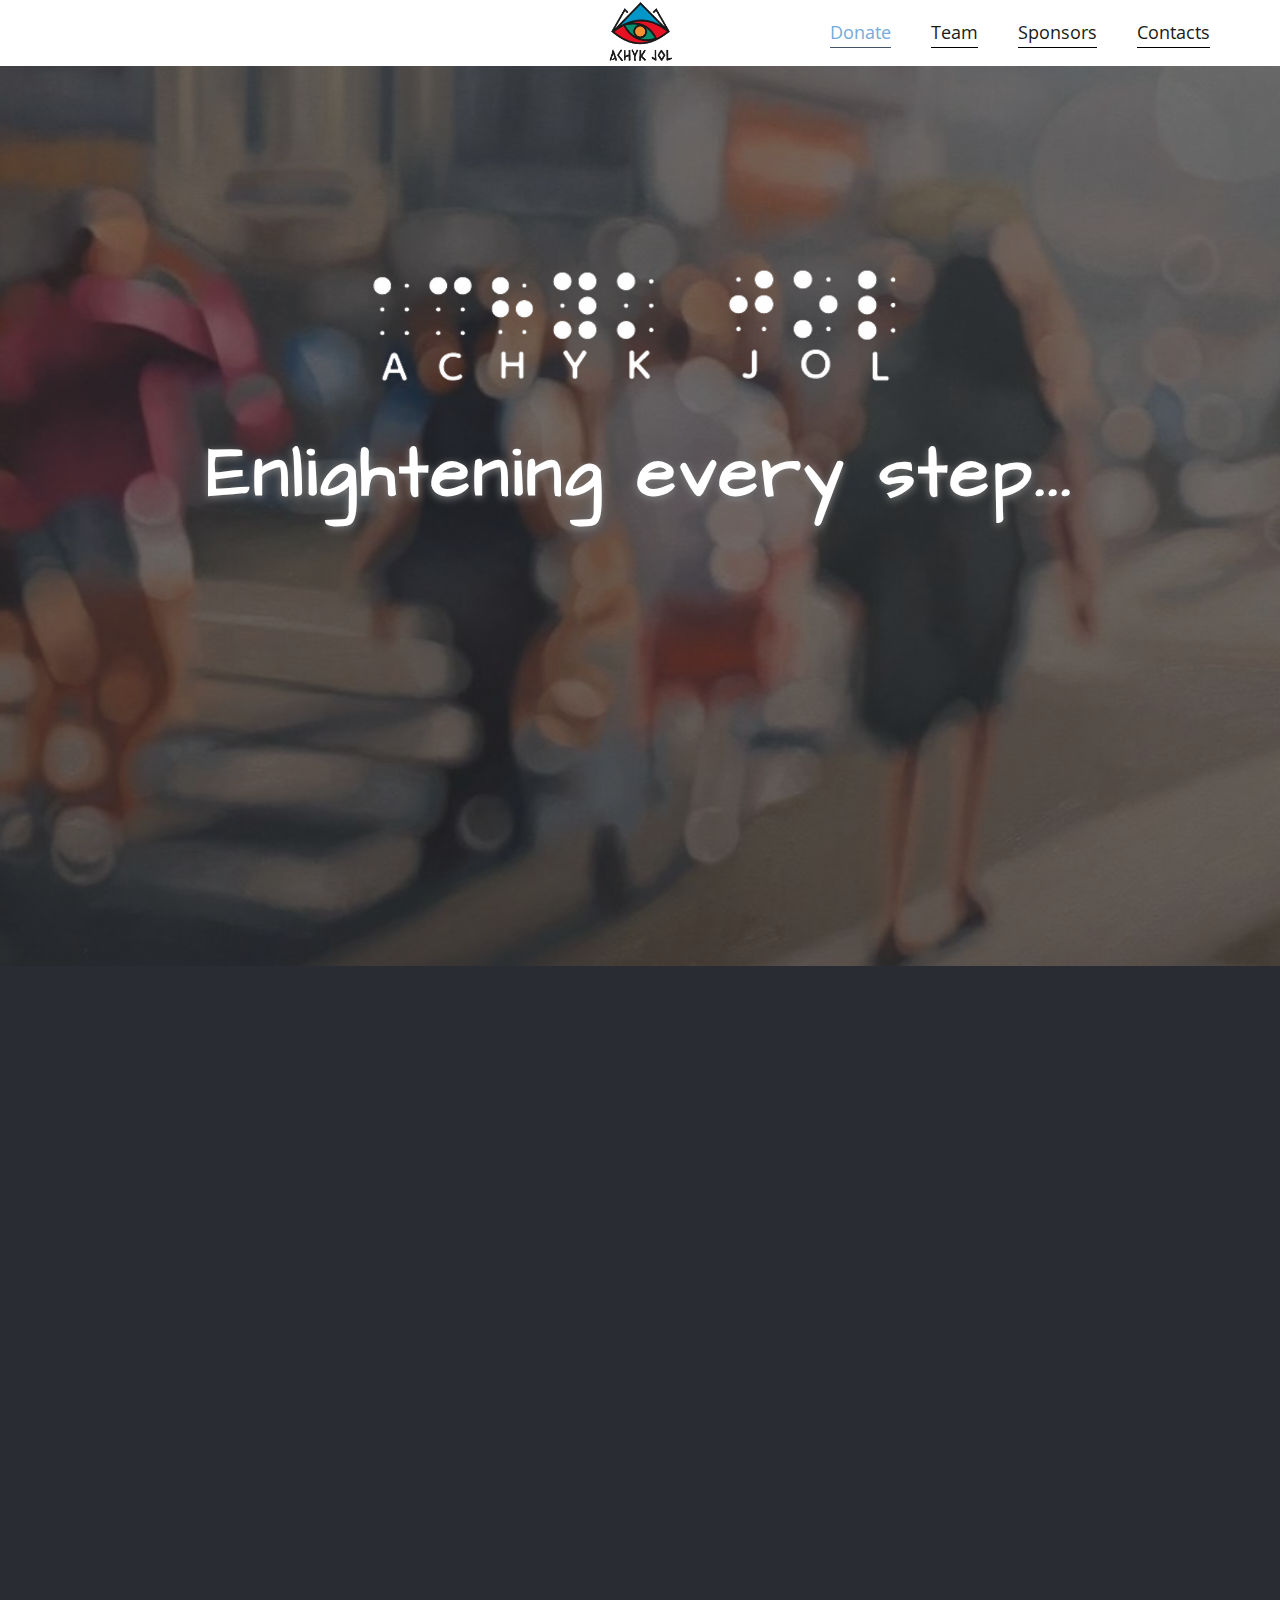
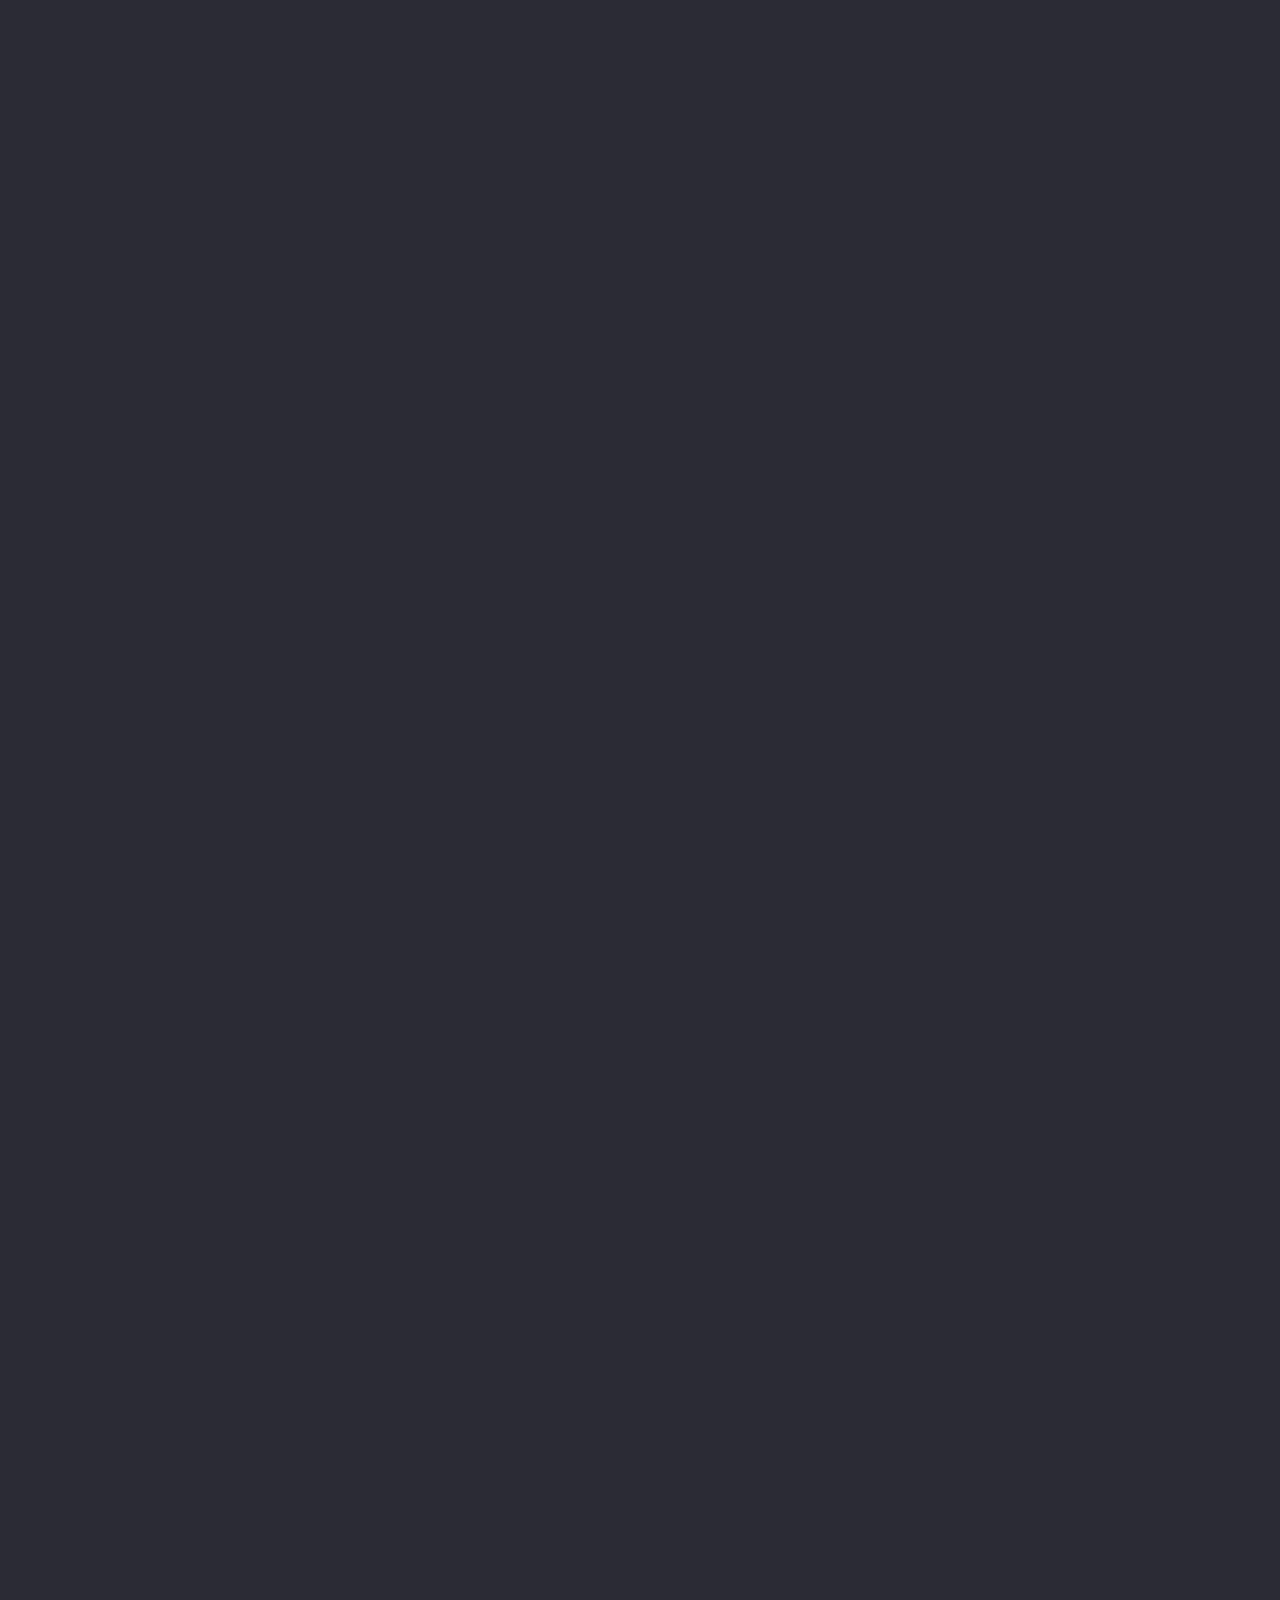
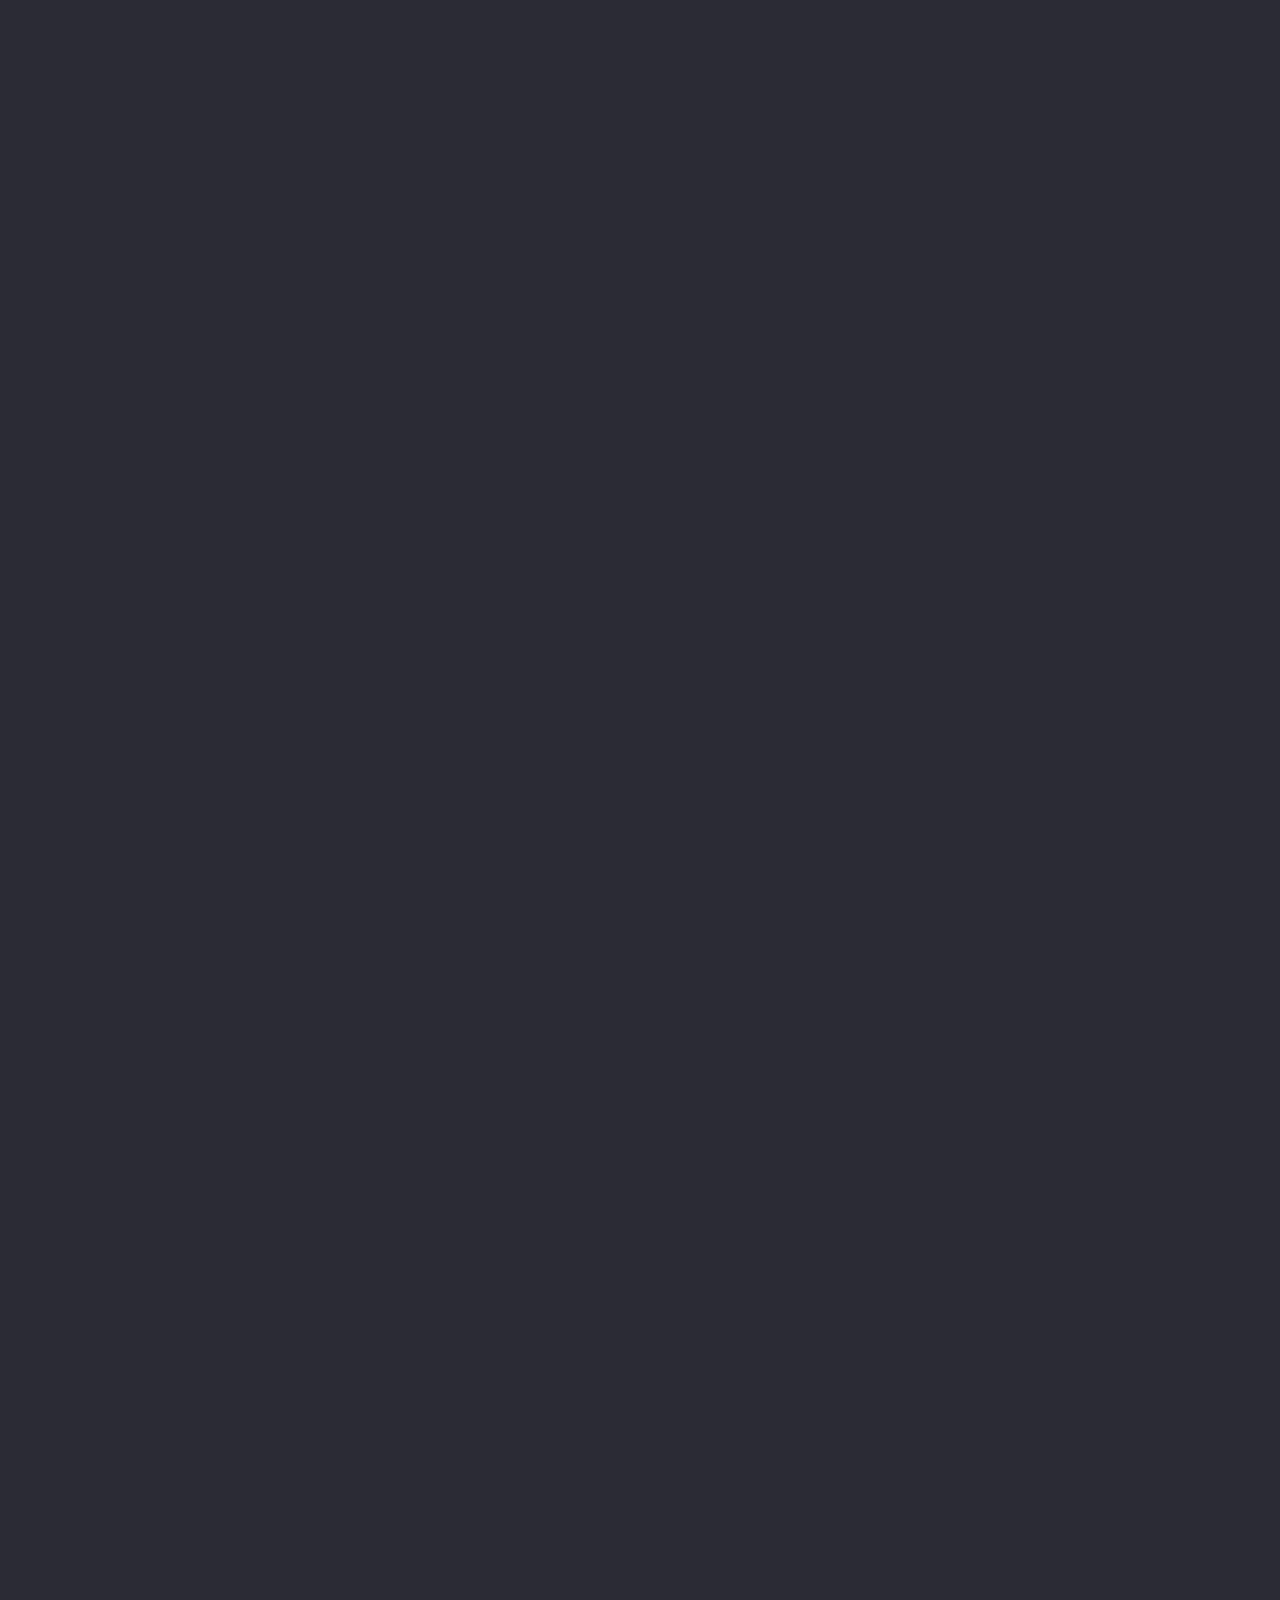
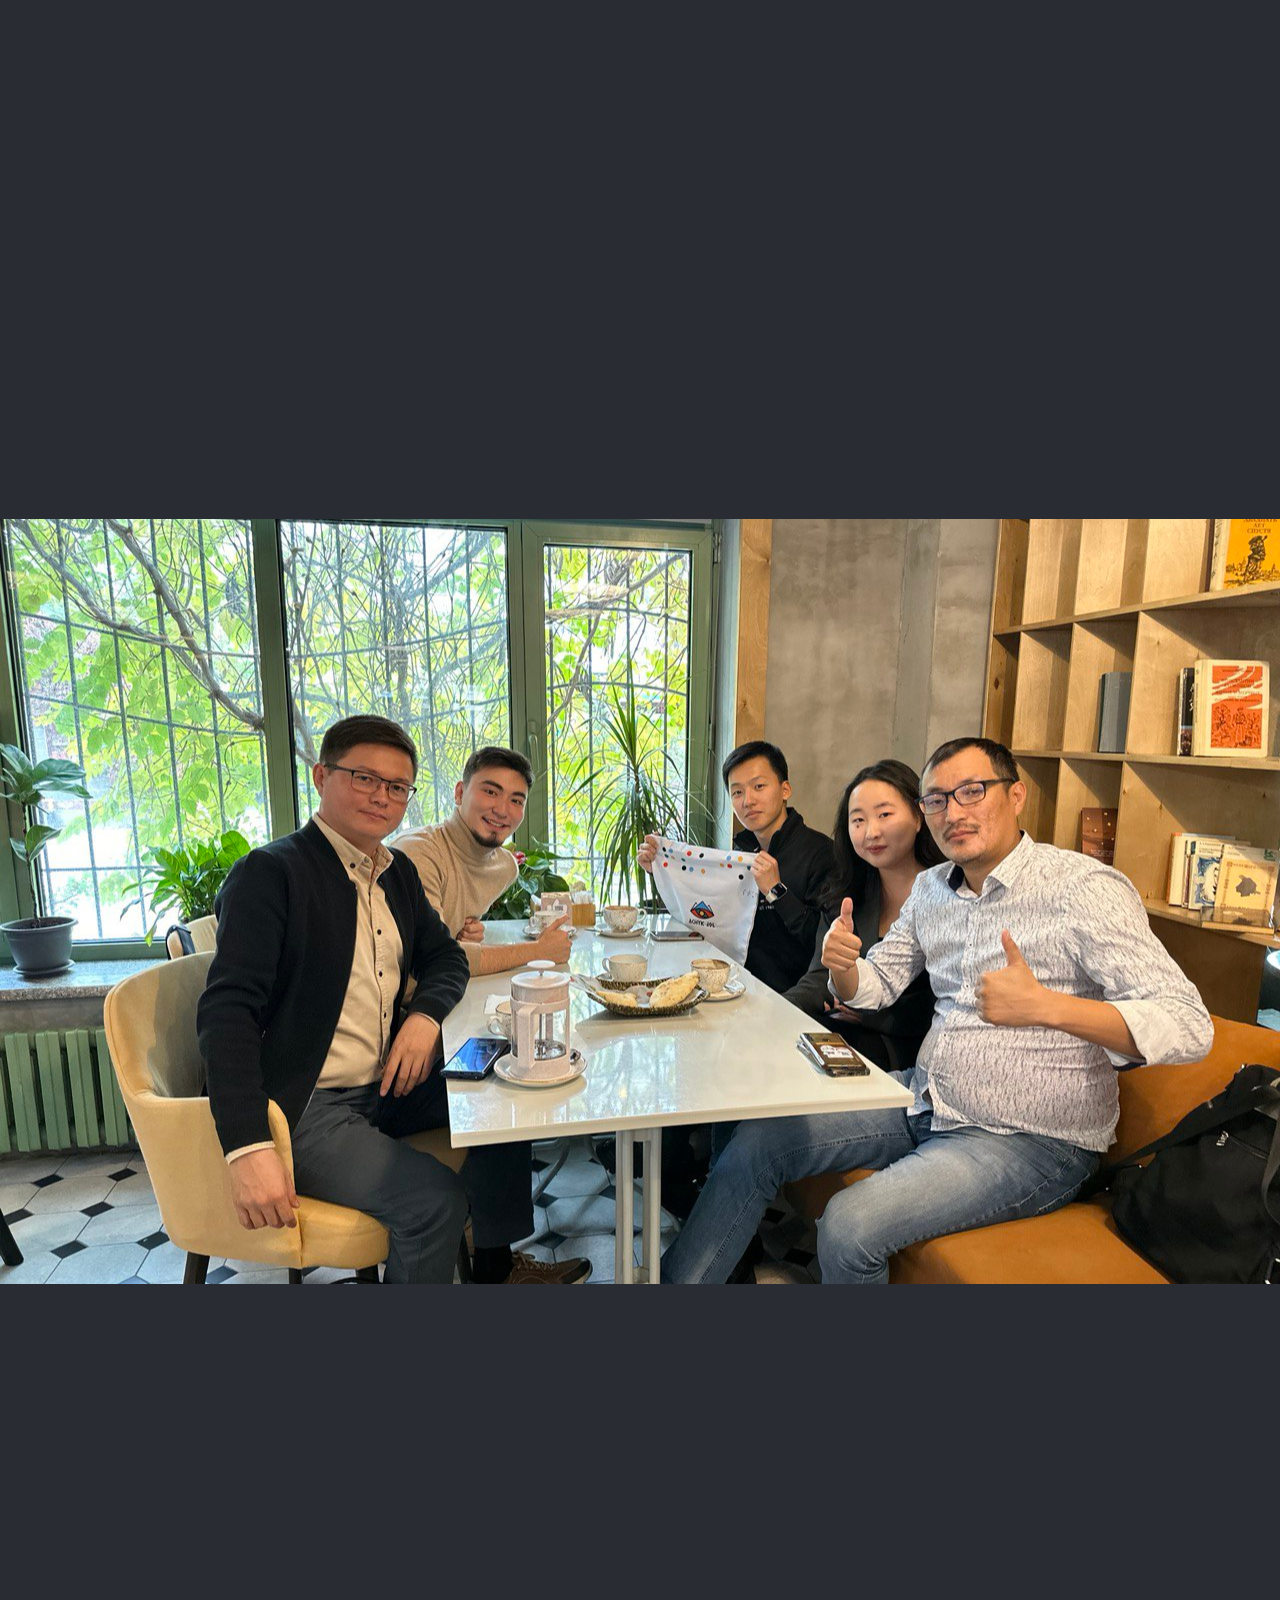
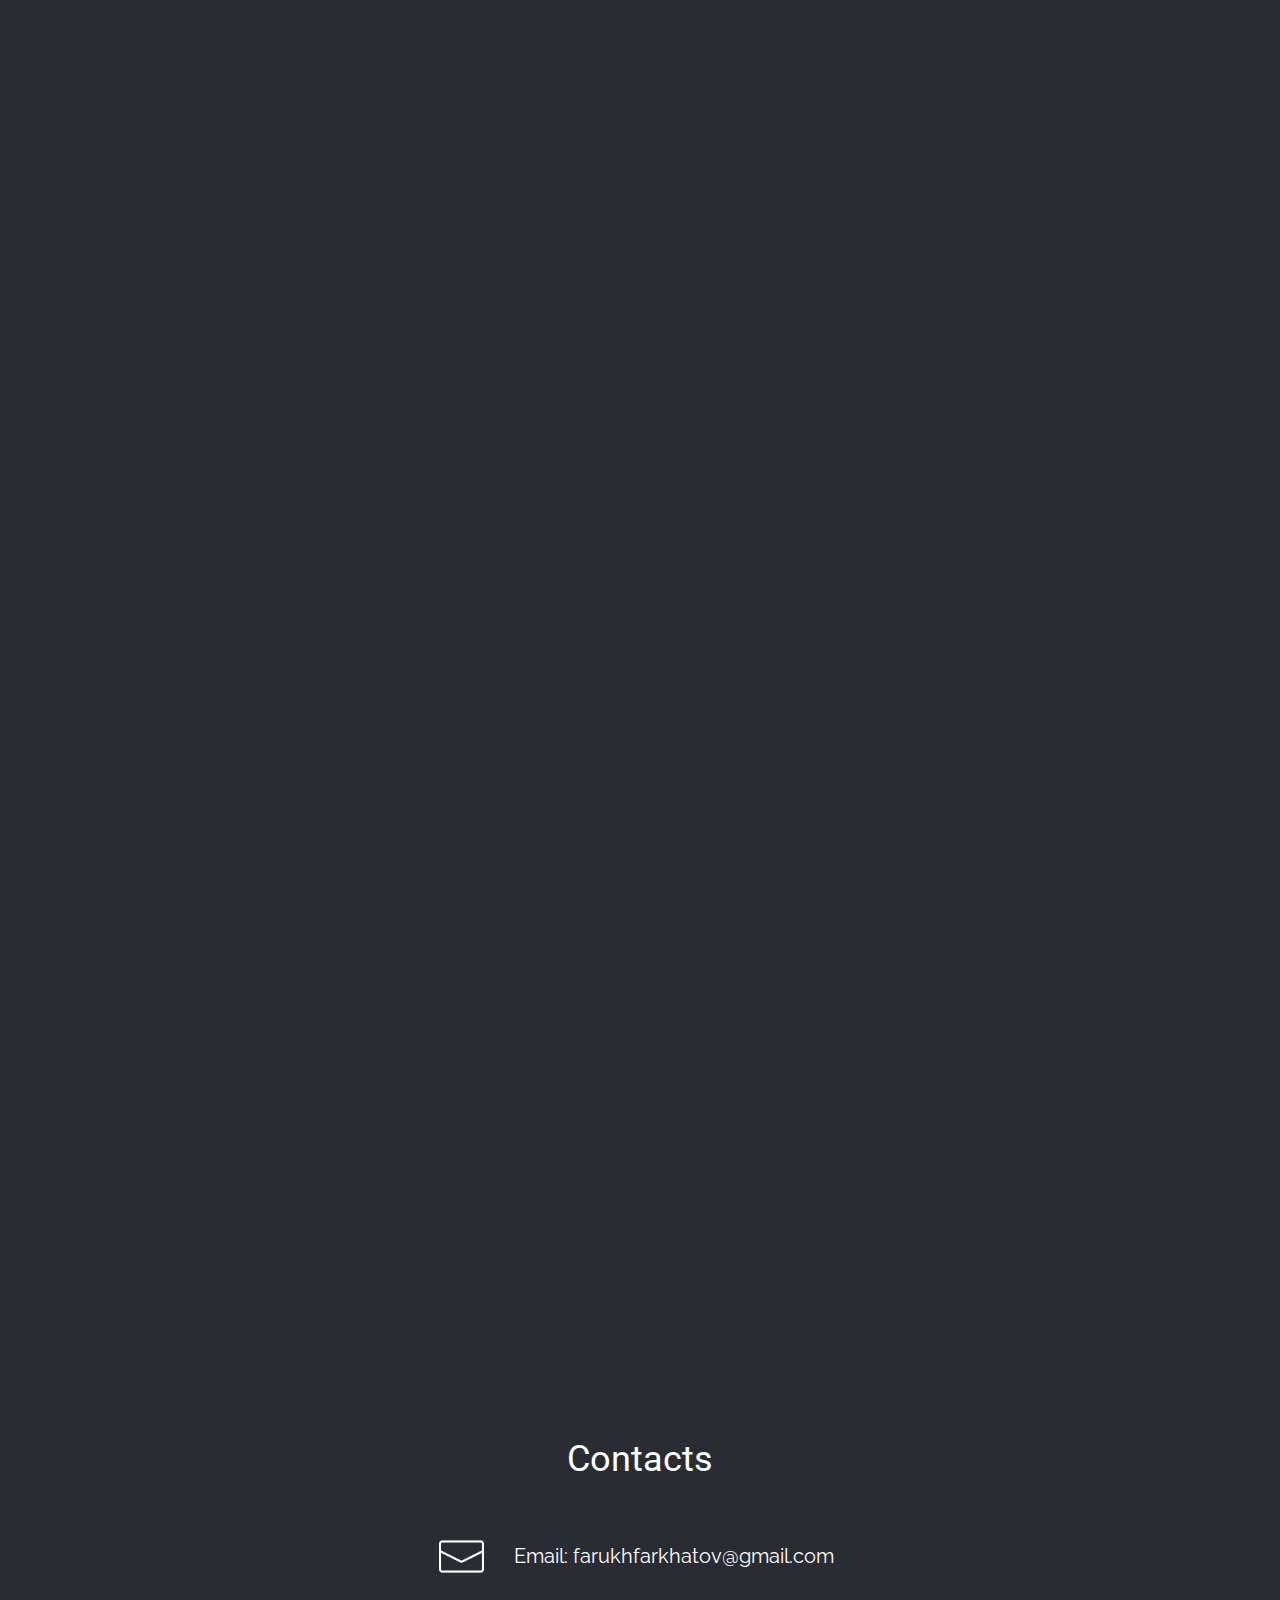
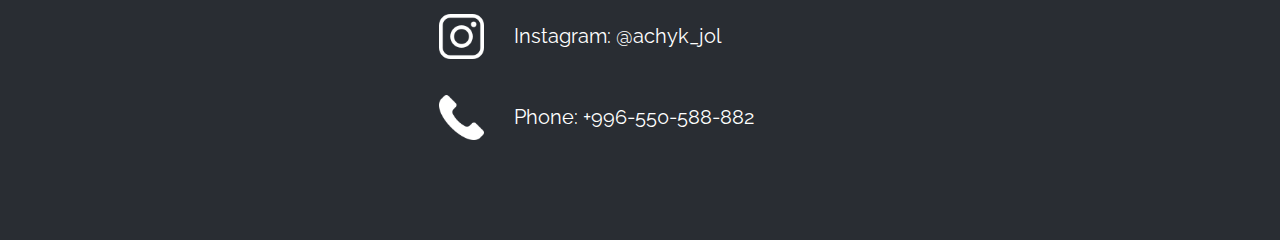
==== Главная.html @ ecf2e43a "Initial commit" ====
<!DOCTYPE html>
<html style="font-size: 16px;" lang="ru"><head>
    <meta name="viewport" content="width=device-width, initial-scale=1.0">
    <meta charset="utf-8">
    <meta name="keywords" content="">
    <meta name="description" content="">
    <title>Главная</title>
    <link rel="stylesheet" href="nicepage.css" media="screen">
<link rel="stylesheet" href="Главная.css" media="screen">
    <script class="u-script" type="text/javascript" src="jquery.js" defer=""></script>
    <script class="u-script" type="text/javascript" src="nicepage.js" defer=""></script>
    <meta name="generator" content="Nicepage 6.6.3, nicepage.com">
    
    <link id="u-theme-google-font" rel="stylesheet" href="https://fonts.googleapis.com/css?family=Roboto:100,100i,300,300i,400,400i,500,500i,700,700i,900,900i|Open+Sans:300,300i,400,400i,500,500i,600,600i,700,700i,800,800i">
    <link id="u-page-google-font" rel="stylesheet" href="https://fonts.googleapis.com/css?family=Montserrat:100,100i,200,200i,300,300i,400,400i,500,500i,600,600i,700,700i,800,800i,900,900i|Raleway:100,100i,200,200i,300,300i,400,400i,500,500i,600,600i,700,700i,800,800i,900,900i|Architects+Daughter:400|Alegreya+SC:400,400i,500,500i,700,700i,800,800i,900,900i">
    
    
    
    
    
    
    
    
    
    
    
    
    
    
    <script type="application/ld+json">{
		"@context": "http://schema.org",
		"@type": "Organization",
		"name": "Achyk Jol",
		"logo": "/images/logo.png"
}</script>
    <meta name="theme-color" content="#478ac9">
    <meta property="og:title" content="Главная">
    <meta property="og:description" content="">
    <meta property="og:type" content="website">
  <meta data-intl-tel-input-cdn-path="intlTelInput/"></head>
  <body data-path-to-root="/" data-include-products="false" class="u-body u-xl-mode" data-lang="ru"><header class="u-clearfix u-gradient u-header u-sticky u-sticky-ae70 u-header" id="sec-5581"><style class="u-sticky-style" data-style-id="ae70">.u-sticky-fixed.u-sticky-ae70:before, .u-body.u-sticky-fixed .u-sticky-ae70:before {
borders: top right bottom left !important
}</style><div class="u-clearfix u-sheet u-sheet-1">
        <a href="https://nicepage.online" class="u-image u-logo u-image-1" data-image-width="500" data-image-height="500">
          <img src="/images/logo.png" class="u-logo-image u-logo-image-1">
        </a>
        <nav class="u-menu u-menu-one-level u-offcanvas u-menu-1">
          <div class="menu-collapse" style="font-size: 1.125rem; letter-spacing: 0px;">
            <a class="u-button-style u-custom-active-border-color u-custom-active-color u-custom-border u-custom-border-color u-custom-border-radius u-custom-borders u-custom-color u-custom-effect-duration u-custom-hover-border-color u-custom-hover-color u-custom-left-right-menu-spacing u-custom-padding-bottom u-custom-text-active-color u-custom-text-color u-custom-text-decoration u-custom-text-hover-color u-custom-text-shadow u-custom-text-shadow-blur u-custom-text-shadow-color u-custom-text-shadow-transparency u-custom-text-shadow-x u-custom-text-shadow-y u-custom-top-bottom-menu-spacing u-nav-link u-text-active-palette-1-base u-text-hover-palette-2-base" href="#">
              <svg class="u-svg-link" viewBox="0 0 24 24"><use xmlns:xlink="http://www.w3.org/1999/xlink" xlink:href="#menu-hamburger"></use></svg>
              <svg class="u-svg-content" version="1.1" id="menu-hamburger" viewBox="0 0 16 16" x="0px" y="0px" xmlns:xlink="http://www.w3.org/1999/xlink" xmlns="http://www.w3.org/2000/svg"><g><rect y="1" width="16" height="2"></rect><rect y="7" width="16" height="2"></rect><rect y="13" width="16" height="2"></rect>
</g></svg>
            </a>
          </div>
          <div class="u-custom-menu u-nav-container">
            <ul class="u-nav u-spacing-40 u-unstyled u-nav-1"><li class="u-nav-item"><a class="u-border-1 u-border-active-palette-1-dark-2 u-border-black u-border-hover-palette-1-dark-1 u-border-no-left u-border-no-right u-border-no-top u-button-style u-nav-link u-text-active-palette-1-light-1 u-text-grey-90 u-text-hover-palette-1-dark-1" href="/Главная.html#donate" style="padding: 6px 0px;">Donate</a>
</li><li class="u-nav-item"><a class="u-border-1 u-border-active-palette-1-dark-2 u-border-black u-border-hover-palette-1-dark-1 u-border-no-left u-border-no-right u-border-no-top u-button-style u-nav-link u-text-active-palette-1-light-1 u-text-grey-90 u-text-hover-palette-1-dark-1" href="/Главная.html#team" style="padding: 6px 0px;">Team</a>
</li><li class="u-nav-item"><a class="u-border-1 u-border-active-palette-1-dark-2 u-border-black u-border-hover-palette-1-dark-1 u-border-no-left u-border-no-right u-border-no-top u-button-style u-nav-link u-text-active-palette-1-light-1 u-text-grey-90 u-text-hover-palette-1-dark-1" href="/Главная.html#sponsors" style="padding: 6px 0px;">Sponsors</a>
</li><li class="u-nav-item"><a class="u-border-1 u-border-active-palette-1-dark-2 u-border-black u-border-hover-palette-1-dark-1 u-border-no-left u-border-no-right u-border-no-top u-button-style u-nav-link u-text-active-palette-1-light-1 u-text-grey-90 u-text-hover-palette-1-dark-1" href="/Главная.html#contacts" style="padding: 6px 0px;">Contacts</a>
</li></ul>
          </div>
          <div class="u-custom-menu u-nav-container-collapse">
            <div class="u-black u-container-style u-inner-container-layout u-opacity u-opacity-95 u-sidenav">
              <div class="u-inner-container-layout u-sidenav-overflow">
                <div class="u-menu-close"></div>
                <ul class="u-align-center u-nav u-popupmenu-items u-unstyled u-nav-2"><li class="u-nav-item"><a class="u-button-style u-nav-link" href="/Главная.html#donate">Donate</a>
</li><li class="u-nav-item"><a class="u-button-style u-nav-link" href="/Главная.html#team">Team</a>
</li><li class="u-nav-item"><a class="u-button-style u-nav-link" href="/Главная.html#sponsors">Sponsors</a>
</li><li class="u-nav-item"><a class="u-button-style u-nav-link" href="/Главная.html#contacts">Contacts</a>
</li></ul>
              </div>
            </div>
            <div class="u-black u-menu-overlay u-opacity u-opacity-70"></div>
          </div>
        </nav>
      </div></header>
    <section class="u-align-center u-clearfix u-image u-shading u-section-1" id="donate" data-image-width="1200" data-image-height="630">
      <div class="u-clearfix u-sheet u-sheet-1">
        <img class="u-image u-image-contain u-image-default u-image-1" src="/images/image-2.png" alt="" data-image-width="962" data-image-height="238" data-animation-name="customAnimationIn" data-animation-duration="1000" data-animation-delay="0">
        <h1 class="u-align-center u-custom-font u-text u-text-default u-text-1" data-animation-name="customAnimationIn" data-animation-duration="1000" data-animation-delay="250"> Enlightening every step...</h1>
        <h1 class="u-align-center u-custom-font u-text u-text-default u-text-2" data-animation-name="customAnimationIn" data-animation-duration="1500" data-animation-delay="750">Ачык Жол - Освещая путь </h1>
        <a href="#sec-8dd8" class="u-active-white u-align-center u-border-2 u-border-active-white u-border-hover-white u-border-white u-btn u-btn-round u-button-style u-dialog-link u-hover-white u-none u-radius-50 u-btn-1" data-animation-name="customAnimationIn" data-animation-duration="1500" data-animation-delay="750">DONATE </a>
      </div>
    </section>
    <section class="u-align-center u-clearfix u-palette-5-dark-3 u-section-2" id="carousel_5369">
      <div class="u-clearfix u-sheet u-sheet-1">
        <div class="u-expanded-width-md u-expanded-width-sm u-expanded-width-xs u-layout-grid u-list u-list-1">
          <div class="u-repeater u-repeater-1">
            <div class="u-align-center u-border-3 u-border-palette-3-base u-container-style u-list-item u-palette-5-dark-3 u-radius-32 u-repeater-item u-shape-round u-list-item-1" data-animation-name="customAnimationIn" data-animation-duration="1000" data-animation-delay="250">
              <div class="u-container-layout u-similar-container u-container-layout-1"><span class="u-file-icon u-icon u-text-palette-3-base u-icon-1"><img src="/images/7959340-be5f2ca4.png" alt=""></span>
                <h4 class="u-text u-text-1">Enhance Mobility</h4>
                <p class="u-text u-text-2"> We provide physical and technological real-time assistance, helping visually impaired individuals confidently navigate in public transportation, significantly improving their mobility.</p>
              </div>
            </div>
            <div class="u-align-center u-border-3 u-border-palette-3-base u-container-style u-list-item u-palette-5-dark-3 u-radius-32 u-repeater-item u-shape-round u-video-cover u-list-item-2" data-animation-name="customAnimationIn" data-animation-duration="1000" data-animation-delay="250">
              <div class="u-container-layout u-similar-container u-container-layout-2"><span class="u-file-icon u-icon u-text-palette-3-base u-icon-2"><img src="/images/941614-0abe41bc.png" alt=""></span>
                <h4 class="u-text u-text-3">Foster Independece</h4>
                <p class="u-text u-text-4"> With accessible app interface, individuals will regain a sense of independence, no longer needing to rely solely on others for transportation support.</p>
              </div>
            </div>
            <div class="u-align-center u-border-3 u-border-palette-3-base u-container-style u-list-item u-palette-5-dark-3 u-radius-32 u-repeater-item u-shape-round u-video-cover u-list-item-3" data-animation-name="customAnimationIn" data-animation-duration="1000" data-animation-delay="250">
              <div class="u-container-layout u-similar-container u-container-layout-3"><span class="u-file-icon u-icon u-text-palette-3-base u-icon-3"><img src="/images/8278976-9d0e5d92.png" alt=""></span>
                <h4 class="u-text u-text-5">Reduce Social Isolation</h4>
                <p class="u-text u-text-6"> By promoting greater accessibility and inclusivity in public spaces, the project aims to reduce social isolation and encourage more active participation in community life.</p>
              </div>
            </div>
          </div>
        </div>
      </div>
    </section>
    <section class="u-clearfix u-palette-5-dark-3 u-section-3" id="team">
      <div class="u-clearfix u-sheet u-sheet-1">
        <div class="u-shape u-shape-svg u-text-palette-1-dark-1 u-shape-1" data-animation-name="flipIn" data-animation-duration="1000" data-animation-direction="X" data-animation-delay="500">
          <svg class="u-svg-link" preserveAspectRatio="none" viewBox="0 0 160 160" style=""><use xmlns:xlink="http://www.w3.org/1999/xlink" xlink:href="#svg-525f"></use></svg>
          <svg class="u-svg-content" viewBox="0 0 160 160" x="0px" y="0px" id="svg-525f" style="enable-background:new 0 0 160 160;"><path d="M80,30c27.6,0,50,22.4,50,50s-22.4,50-50,50s-50-22.4-50-50S52.4,30,80,30 M80,0C35.8,0,0,35.8,0,80s35.8,80,80,80
	s80-35.8,80-80S124.2,0,80,0L80,0z"></path></svg>
        </div>
        <div class="u-border-10 u-border-custom-color-1 u-image u-image-circle u-image-1" data-image-width="3999" data-image-height="2848" data-animation-name="customAnimationIn" data-animation-duration="1500" data-animation-delay="500"></div>
        <div class="u-border-10 u-border-palette-2-base u-image u-image-circle u-image-2" data-image-width="2668" data-image-height="3558" data-animation-name="customAnimationIn" data-animation-duration="1250" data-animation-delay="1000"></div>
        <div class="u-shape u-shape-svg u-text-palette-1-base u-shape-2" data-animation-name="customAnimationIn" data-animation-duration="1000" data-animation-delay="0" data-animation-direction="X">
          <svg class="u-svg-link" preserveAspectRatio="none" viewBox="0 0 160 160" style=""><use xmlns:xlink="http://www.w3.org/1999/xlink" xlink:href="#svg-1e59"></use></svg>
          <svg class="u-svg-content" viewBox="0 0 160 160" x="0px" y="0px" id="svg-1e59"><path d="M34.3,68.6C15.5,68.6,0,53,0,34.3S15.5,0,34.3,0s34.3,15.5,34.3,34.3S53,68.6,34.3,68.6z M125.7,68.6
	C107,68.6,91.4,53,91.4,34.3S107,0,125.7,0S160,15.5,160,34.3S144.5,68.6,125.7,68.6z M34.3,160C15.5,160,0,144.5,0,125.7
	s15.5-34.3,34.3-34.3s34.3,15.5,34.3,34.3S53,160,34.3,160z M125.7,160c-18.7,0-34.3-15.5-34.3-34.3s15.5-34.3,34.3-34.3
	S160,107,160,125.7S144.5,160,125.7,160z"></path></svg>
        </div>
        <p class="u-align-center u-text u-text-default u-text-1" data-animation-name="customAnimationIn" data-animation-duration="1000" data-animation-delay="0">Farukh Farkhatov<br>Project Founder
        </p>
        <p class="u-align-center u-text u-text-default u-text-2" data-animation-name="customAnimationIn" data-animation-duration="1000" data-animation-delay="0">Anastasiia Pak<br>Project Coordinator 
        </p>
        <div class="u-align-center u-container-align-center u-container-style u-expanded-width u-group u-shape-rectangle u-group-1" data-animation-name="customAnimationIn" data-animation-duration="1000" data-animation-delay="750">
          <div class="u-container-layout u-valign-top u-container-layout-1">
            <h2 class="u-align-center u-text u-text-default u-text-3">Our Team</h2>
            <p class="u-align-center u-text u-text-4">Me and my team are driven by a deep commitment to fostering inclusivity and equal opportunities for all members of our community. We believe that everyone, regardless of their visual abilities, should have the freedom to move independently and participate fully in society. </p>
          </div>
        </div>
      </div>
    </section>
    <section class="u-clearfix u-palette-5-dark-3 u-section-4" id="carousel_d0e6">
      <div class="u-clearfix u-sheet u-valign-middle-xl u-sheet-1">
        <div class="data-layout-selected u-clearfix u-expanded-width u-layout-wrap u-layout-wrap-1">
          <div class="u-layout">
            <div class="u-layout-row">
              <div class="u-align-left u-container-style u-layout-cell u-size-24 u-layout-cell-1" data-animation-name="customAnimationIn" data-animation-duration="1500" data-animation-delay="500">
                <div class="u-container-layout u-container-layout-1">
                  <h3 class="u-align-left u-text u-text-palette-3-base u-text-1"> Driving Inclusivity</h3>
                  <p class="u-align-left u-text u-text-2"> Our Goal - Volunteers in Every Neighborhood. Join Us in Building a More Connected and Supportive Community. </p>
                  <a href="https://docs.google.com/forms/d/e/1FAIpQLSdPOFwCQx-dJVFxnTV39Rk_AeJjsG52Nz-iyvJxmJ3FmqD2wA/viewform" class="u-active-palette-5-dark-3 u-align-left u-border-2 u-border-active-palette-5-dark-3 u-border-hover-palette-5-dark-3 u-border-palette-3-base u-btn u-btn-round u-button-style u-hover-palette-5-dark-3 u-none u-radius-50 u-text-active-white u-text-hover-white u-btn-1" data-animation-name="" data-animation-duration="0" data-animation-delay="0" data-animation-direction="" target="_blank">Join us </a>
                </div>
              </div>
              <div class="u-container-style u-layout-cell u-size-36 u-layout-cell-2">
                <div class="u-container-layout u-valign-middle-lg u-valign-middle-md u-valign-middle-xl u-container-layout-2">
                  <div class="u-shape u-shape-svg u-text-palette-3-base u-shape-1" data-animation-name="customAnimationIn" data-animation-duration="1500" data-animation-delay="500">
                    <svg class="u-svg-link" preserveAspectRatio="none" viewBox="0 0 160 160" style=""><use xmlns:xlink="http://www.w3.org/1999/xlink" xlink:href="#svg-9d3d"></use></svg>
                    <svg xmlns="http://www.w3.org/2000/svg" xmlns:xlink="http://www.w3.org/1999/xlink" version="1.1" xml:space="preserve" class="u-svg-content" viewBox="0 0 160 160" x="0px" y="0px" id="svg-9d3d" style="enable-background:new 0 0 160 160;"><path d="M80,30c27.6,0,50,22.4,50,50s-22.4,50-50,50s-50-22.4-50-50S52.4,30,80,30 M80,0C35.8,0,0,35.8,0,80s35.8,80,80,80
	s80-35.8,80-80S124.2,0,80,0L80,0z"></path></svg>
                  </div>
                  <div class="custom-expanded u-image u-image-circle u-preserve-proportions u-image-1" data-image-width="950" data-image-height="896" data-animation-name="customAnimationIn" data-animation-duration="1500"></div>
                  <div class="u-hidden-xs u-shape u-shape-svg u-text-palette-3-base u-shape-2" data-animation-name="bounceIn" data-animation-duration="1250" data-animation-direction="" data-animation-delay="750">
                    <svg class="u-svg-link" preserveAspectRatio="none" viewBox="0 0 160 160" style=""><use xmlns:xlink="http://www.w3.org/1999/xlink" xlink:href="#svg-9d3d"></use></svg>
                    <svg class="u-svg-content" viewBox="0 0 160 160" x="0px" y="0px" id="svg-9d3d" style="enable-background:new 0 0 160 160;"><path d="M80,30c27.6,0,50,22.4,50,50s-22.4,50-50,50s-50-22.4-50-50S52.4,30,80,30 M80,0C35.8,0,0,35.8,0,80s35.8,80,80,80
	s80-35.8,80-80S124.2,0,80,0L80,0z"></path></svg>
                  </div>
                  <div class="u-shape u-shape-svg u-text-palette-3-base u-shape-3" data-animation-name="customAnimationIn" data-animation-duration="1500" data-animation-delay="250">
                    <svg class="u-svg-link" preserveAspectRatio="none" viewBox="0 0 160 50" style=""><use xmlns:xlink="http://www.w3.org/1999/xlink" xlink:href="#svg-c9fe"></use></svg>
                    <svg class="u-svg-content" viewBox="0 0 160 50" x="0px" y="0px" id="svg-c9fe" style="enable-background:new 0 0 160 50;"><path d="M133,26.7c-13.9,9.7-25.8,9.7-39.8,0c-9.1-6.3-16.8-6.3-25.9,0c-13.8,9.6-25.1,9.6-38.9,0c-9.2-6.4-15.4-6.4-24.6,0L0,22
	c11.2-7.8,20.6-8.1,32.2,0c11,7.6,19,8.5,31.3,0c11.6-8.1,22.4-7.7,33.5,0c11.4,8,20.3,8.3,32.2,0c11.6-8.1,19.2-8.1,30.8,0
	l-3.8,4.7C146.9,20.2,142.3,20.2,133,26.7z M133,10.8c-13.9,9.7-25.8,9.7-39.8,0c-9.1-6.3-16.8-6.3-25.9,0
	c-13.8,9.6-25.1,9.6-38.9,0c-9.2-6.4-15.4-6.4-24.6,0L0,6.1c11.2-7.8,20.6-8.1,32.2,0c11,7.6,19,8.5,31.3,0C75.1-2,85.9-1.6,97,6.1
	c11.4,8,20.3,8.3,32.2,0C140.8-2,148.4-2,160,6.1l-3.8,4.7C146.9,4.3,142.3,4.3,133,10.8z M32.2,38c11,7.6,19,8.5,31.3,0
	c11.6-8.1,22.4-7.7,33.5,0c11.4,8,20.3,8.3,32.2,0c11.6-8.1,19.2-8.1,30.8,0l-3.8,4.7c-9.3-6.5-13.9-6.5-23.3,0
	c-13.9,9.7-25.8,9.7-39.8,0c-9.1-6.3-16.8-6.3-25.9,0c-13.8,9.6-25.1,9.6-38.9,0c-9.2-6.4-15.4-6.4-24.6,0L0,38
	C11.2,30.2,20.6,29.9,32.2,38z"></path></svg>
                  </div>
                </div>
              </div>
            </div>
          </div>
        </div>
      </div>
    </section>
    <section class="u-align-center u-clearfix u-palette-5-dark-3 u-section-5" id="carousel_fd2b">
      <div class="u-clearfix u-sheet u-sheet-1">
        <h2 class="u-align-center u-text u-text-1" data-animation-name="customAnimationIn" data-animation-duration="750">Project Inspiration</h2>
        <div class="data-layout-selected u-clearfix u-expanded-width-lg u-expanded-width-md u-expanded-width-sm u-expanded-width-xs u-gutter-50 u-layout-wrap u-layout-wrap-1">
          <div class="u-gutter-0 u-layout">
            <div class="u-layout-row">
              <div class="u-align-left u-container-style u-layout-cell u-radius u-shape-round u-size-26-xl u-size-30-lg u-size-30-md u-size-30-sm u-size-30-xs u-white u-layout-cell-1" data-animation-name="customAnimationIn" data-animation-duration="1500" data-animation-delay="500">
                <div class="u-container-layout u-container-layout-1">
                  <p class="u-text u-text-default-xl u-text-2">Akmoor Nurudinova's journey in Japan greatly inspired us. She described volunteer organizations where students serve as visual guides for those in need, receiving a stipend for their transportation and efforts. This initiative showcases the power of empathy and support in building community connections.</p>
                  <div class="u-shape u-shape-svg u-text-palette-1-base u-shape-1">
                    <svg class="u-svg-link" preserveAspectRatio="none" viewBox="0 0 160 160" style=""><use xmlns:xlink="http://www.w3.org/1999/xlink" xlink:href="#svg-85ad"></use></svg>
                    <svg class="u-svg-content" viewBox="0 0 160 160" x="0px" y="0px" id="svg-85ad"><path d="M152.7,0c4,0,7.3,3.4,7.3,7.3s-3.2,7.3-7.2,7.3s-7.3-3.3-7.3-7.3S148.7,0,152.7,0z M145.4,31.5c0,4,3.3,7.3,7.3,7.3
	s7.3-3.3,7.3-7.3s-3.3-7.3-7.3-7.3C148.8,24.2,145.4,27.5,145.4,31.5z M121.2,7.3c0,4,3.3,7.3,7.3,7.3s7.3-3.3,7.3-7.3
	S132.5,0,128.5,0S121.2,3.3,121.2,7.3z M97,7.3c0,3.9,3.2,7.3,7.2,7.3s7.3-3.3,7.3-7.3S108.2,0,104.2,0C100.3,0,97,3.4,97,7.3z
	 M72.7,7.3c0,4,3.3,7.3,7.3,7.3s7.3-3.3,7.3-7.3S84,0,80,0C76,0,72.7,3.3,72.7,7.3z M48.5,7.3c0,4,3.3,7.3,7.3,7.3s7.3-3.3,7.3-7.3
	S59.8,0,55.8,0C51.8,0,48.5,3.3,48.5,7.3z M24.2,7.3c0,4,3.3,7.3,7.3,7.3s7.3-3.3,7.3-7.3S35.5,0,31.5,0C27.5,0,24.2,3.3,24.2,7.3z
	 M0,7.3c0,4,3.3,7.3,7.3,7.3s7.3-3.3,7.3-7.3S11.3,0,7.3,0S0,3.3,0,7.3z M121.2,31.5c0,4,3.3,7.3,7.3,7.3s7.3-3.3,7.3-7.3
	s-3.3-7.3-7.3-7.3S121.2,27.5,121.2,31.5z M96.9,31.5c0,4,3.3,7.3,7.3,7.3s7.3-3.3,7.3-7.3s-3.3-7.3-7.3-7.3
	C100.3,24.2,96.9,27.5,96.9,31.5z M72.7,31.5c0,4,3.3,7.3,7.3,7.3s7.3-3.3,7.3-7.3S84,24.2,80,24.2S72.7,27.5,72.7,31.5z M48.5,31.5
	c0,4,3.3,7.3,7.3,7.3s7.3-3.3,7.3-7.3s-3.3-7.3-7.3-7.3S48.5,27.5,48.5,31.5z M24.2,31.5c0,4,3.3,7.3,7.3,7.3s7.3-3.3,7.3-7.3
	s-3.3-7.3-7.3-7.3S24.2,27.5,24.2,31.5z M145.4,55.7c0,4,3.3,7.3,7.3,7.3s7.3-3.2,7.3-7.2s-3.3-7.3-7.3-7.3
	C148.8,48.5,145.4,51.7,145.4,55.7z M121.2,55.8c0,4,3.3,7.3,7.3,7.3s7.3-3.3,7.3-7.3s-3.3-7.3-7.3-7.3S121.2,51.8,121.2,55.8z
	 M96.9,55.8c0,4,3.3,7.3,7.3,7.3s7.3-3.3,7.3-7.3s-3.3-7.3-7.3-7.3C100.3,48.5,96.9,51.8,96.9,55.8z M72.7,55.7c0,4,3.3,7.3,7.3,7.3
	s7.3-3.2,7.3-7.2S84,48.5,80,48.5S72.7,51.7,72.7,55.7z M48.5,55.8c0,4,3.3,7.3,7.3,7.3s7.3-3.3,7.3-7.3s-3.3-7.3-7.3-7.3
	S48.5,51.8,48.5,55.8z M145.4,80c0,4,3.3,7.3,7.3,7.3S160,84,160,80s-3.3-7.3-7.3-7.3C148.8,72.7,145.4,76,145.4,80z M121.2,80
	c0,4,3.3,7.3,7.3,7.3s7.3-3.3,7.3-7.3s-3.3-7.3-7.3-7.3S121.2,76,121.2,80z M97,80c0,4,3.2,7.3,7.2,7.3s7.3-3.3,7.3-7.3
	s-3.3-7.3-7.3-7.3C100.3,72.7,97,76,97,80z M72.7,80c0,4,3.3,7.3,7.3,7.3s7.3-3.3,7.3-7.3S84,72.7,80,72.7S72.7,76,72.7,80z
	 M145.4,104.3c0,4,3.3,7.3,7.3,7.3s7.3-3.3,7.3-7.3s-3.3-7.3-7.3-7.3C148.8,97,145.5,100.3,145.4,104.3z M121.2,104.3
	c0,4,3.3,7.3,7.3,7.3s7.3-3.3,7.3-7.3s-3.3-7.3-7.3-7.3S121.2,100.3,121.2,104.3z M96.9,104.3c0,4,3.3,7.3,7.3,7.3s7.3-3.3,7.3-7.3
	s-3.3-7.3-7.3-7.3C100.3,97,97,100.3,96.9,104.3z M145.4,128.5c0,4,3.3,7.3,7.3,7.3s7.3-3.3,7.3-7.3s-3.3-7.3-7.3-7.3
	C148.8,121.2,145.5,124.5,145.4,128.5z M121.2,128.5c0,4,3.3,7.3,7.3,7.3s7.3-3.3,7.3-7.3s-3.3-7.3-7.3-7.3S121.2,124.5,121.2,128.5
	z M145.4,152.8c0,4,3.3,7.3,7.3,7.3s7.3-3.3,7.3-7.3s-3.3-7.3-7.3-7.3C148.8,145.5,145.5,148.8,145.4,152.8z"></path></svg>
                  </div>
                </div>
              </div>
              <div class="u-container-style u-layout-cell u-size-30-lg u-size-30-md u-size-30-sm u-size-30-xs u-size-34-xl u-layout-cell-2" data-animation-name="customAnimationIn" data-animation-duration="1500" data-animation-delay="500">
                <div class="u-container-layout u-valign-middle-xl u-valign-top-lg u-valign-top-md u-valign-top-sm u-valign-top-xs u-container-layout-2">
                  <div class="custom-expanded u-image u-image-circle u-preserve-proportions u-image-1" data-image-width="1280" data-image-height="960"></div>
                </div>
              </div>
            </div>
          </div>
        </div>
      </div>
    </section>
    <section class="u-align-left u-clearfix u-palette-5-dark-3 u-section-6" id="carousel_86f4">
      <div class="u-clearfix u-sheet u-sheet-1">
        <h2 class="u-align-center u-text u-text-body-alt-color u-text-1" data-animation-name="customAnimationIn" data-animation-duration="750">Our Application</h2>
        <img class="u-image u-image-contain u-image-default u-image-1" src="/images/iPhone13mini-1Screen.png" alt="" data-image-width="375" data-image-height="812" data-animation-name="fadeIn" data-animation-duration="1000" data-animation-delay="0">
        <div class="u-border-2 u-border-white u-container-style u-expanded-width-xs u-group u-radius u-shape-round u-group-1" data-animation-name="customAnimationIn" data-animation-duration="1000" data-animation-delay="500">
          <div class="u-container-layout u-valign-bottom-lg u-valign-bottom-md u-valign-top-sm u-valign-top-xs u-container-layout-1">
            <p class="u-text u-text-default u-text-2">
              <span style="font-weight: 700;"> One-Tap Location Sound Feature</span>: A large, centrally-located 'Press' button allows users to tap anywhere on the screen to activate the location sound feature.<br>
              <br>
              <span style="font-weight: 700;">Audio Announcement</span>: The app provides an audio announcem​ent of the current bus stop (e.g., "Остан​овка Московская 123") when the 'Press' button​ is activated.<br>
              <br>
              <span style="font-weight: 700;">Simple</span>
              <span style="font-weight: 700;">and Accessible Design</span>: The design is minimalistic and highly accessible, focusing on ease of use for visually impaired individuals.
            </p>
          </div>
        </div>
        <div class="u-hidden-md u-hidden-sm u-hidden-xs u-shape u-shape-svg u-text-palette-3-base u-shape-1" data-animation-name="customAnimationIn" data-animation-duration="1000" data-animation-delay="0">
          <svg class="u-svg-link" preserveAspectRatio="none" viewBox="0 0 160 48" style=""><use xmlns:xlink="http://www.w3.org/1999/xlink" xlink:href="#svg-eb2d"></use></svg>
          <svg class="u-svg-content" viewBox="0 0 160 48" x="0px" y="0px" id="svg-eb2d"><path d="M80,9.6c7.6,0,14.1,6.6,14.1,14.4S87.6,38.4,80,38.4S65.9,31.8,65.9,24S72.4,9.6,80,9.6 M80,0C67.1,0,56.5,10.8,56.5,24
	S67.1,48,80,48s23.5-10.8,23.5-24S92.9,0,80,0L80,0z M136.5,9.6c7.6,0,14.1,6.6,14.1,14.4s-6.5,14.4-14.1,14.4s-14.1-6.6-14.1-14.4
	S128.8,9.6,136.5,9.6 M136.5,0c-12.9,0-23.5,10.8-23.5,24s10.6,24,23.5,24c12.9,0,23.5-10.8,23.5-24S149.4,0,136.5,0L136.5,0z
	 M23.5,9.6c7.6,0,14.1,6.6,14.1,14.4s-6.5,14.4-14.1,14.4S9.4,31.8,9.4,24S15.9,9.6,23.5,9.6 M23.5,0C10.6,0,0,10.8,0,24
	s10.6,24,23.5,24s23.5-10.8,23.5-24S36.4,0,23.5,0L23.5,0z"></path></svg>
        </div>
      </div>
    </section>
    <section class="u-clearfix u-hidden-lg u-hidden-md u-hidden-xl u-palette-1-dark-3 u-section-7" id="sec-a36d">
      <div class="u-clearfix u-sheet u-sheet-1">
        <img class="u-image u-image-round u-radius u-image-1" src="/images/photo_5467462899766252966_y.jpg" alt="" data-image-width="1280" data-image-height="960" data-animation-name="customAnimationIn" data-animation-duration="1000" data-animation-delay="0">
        <div class="custom-expanded u-black u-container-style u-group u-opacity u-opacity-40 u-radius u-shape-round u-group-1" data-animation-name="customAnimationIn" data-animation-duration="1000" data-animation-delay="0">
          <div class="u-container-layout u-container-layout-1">
            <p class="u-custom-font u-font-montserrat u-text u-text-1"> We have collaborated with local IT companies to ensure the support of development of our mobile application.<br>
              <br>We are developing a user-friendly mobile application with GPS tracking and voiceover announcements for public transportation.
            </p>
            <p class="u-custom-font u-font-montserrat u-text u-text-default-xs u-text-2">IT Team<br>
            </p>
          </div>
        </div>
      </div>
    </section>
    <section class="u-align-left u-clearfix u-hidden-sm u-hidden-xs u-image u-section-8" id="sec-7748" data-image-width="1280" data-image-height="960">
      <div class="u-align-left u-container-align-left u-container-style u-grey-90 u-group u-opacity u-opacity-60 u-radius u-shape-round u-group-1" data-animation-name="customAnimationIn" data-animation-duration="1500" data-animation-delay="500">
        <div class="u-container-layout u-container-layout-1">
          <h2 class="u-align-left u-font-titillium-Web u-text u-text-1">IT Team </h2>
          <p class="u-align-left u-custom-font u-font-montserrat u-text u-text-2">We have collaborated with local IT companies to ensure the support of development of our mobile application.<br>
            <br>We are developing a user-friendly mobile application with GPS tracking and voiceover announcements for public transportation.<br>
          </p>
        </div>
      </div>
    </section>
    <section class="u-align-center u-clearfix u-palette-5-dark-3 u-section-9" id="carousel_c329">
      <div class="u-clearfix u-sheet u-sheet-1">
        <div class="u-shape u-shape-svg u-text-palette-5-base u-shape-1" data-animation-name="fadeIn" data-animation-duration="1000" data-animation-delay="0">
          <svg class="u-svg-link" preserveAspectRatio="none" viewBox="0 0 160 160" style=""><use xmlns:xlink="http://www.w3.org/1999/xlink" xlink:href="#svg-a0bf"></use></svg>
          <svg class="u-svg-content" viewBox="0 0 160 160" x="0px" y="0px" id="svg-a0bf" style="enable-background:new 0 0 160 160;"><path d="M80,30c27.6,0,50,22.4,50,50s-22.4,50-50,50s-50-22.4-50-50S52.4,30,80,30 M80,0C35.8,0,0,35.8,0,80s35.8,80,80,80
	s80-35.8,80-80S124.2,0,80,0L80,0z"></path></svg>
        </div>
        <div class="u-expanded-width-xs u-image u-image-circle u-preserve-proportions u-image-1" data-image-width="2048" data-image-height="1365" data-animation-name="customAnimationIn" data-animation-duration="1500" data-animation-delay="250">
          <div class="u-preserve-proportions-child" style="padding-top: 100%;"></div>
        </div>
        <div class="u-align-left u-container-align-left u-container-style u-expanded-width-xs u-group u-palette-5-light-3 u-radius-32 u-shape-round u-group-1" data-animation-name="fadeIn" data-animation-duration="1000" data-animation-delay="0">
          <div class="u-container-layout u-valign-top u-container-layout-1">
            <h2 class="u-align-left u-custom-font u-font-montserrat u-text u-text-palette-4-dark-2 u-text-1">Physical Service</h2>
            <ul class="u-align-left u-custom-list u-spacing-21 u-text u-text-2" data-animation-name="customAnimationIn" data-animation-duration="1000" data-animation-delay="0">
              <li>
                <div class="u-list-icon u-text-palette-4-dark-2">
                  <div style="font-size: 1em; margin: -1em;">►</div>
                </div> The beneficiary submits a request for visual assistance.
              </li>
              <li>
                <div class="u-list-icon u-text-palette-4-dark-2">
                  <div style="font-size: 1em; margin: -1em;">►</div>
                </div>A nearby volunteer accepts the request based on their location.
              </li>
              <li>
                <div class="u-list-icon u-text-palette-4-dark-2">
                  <div style="font-size: 1em; margin: -1em;">►</div>
                </div>A taxi operator is informed and dispatches a taxi to the beneficiary.
              </li>
              <li>
                <div class="u-list-icon u-text-palette-4-dark-2">
                  <div style="font-size: 1em; margin: -1em;">►</div>
                </div>The volunteer meets with the beneficiary to provide the required support.
              </li>
              <li>
                <div class="u-list-icon u-text-palette-4-dark-2">
                  <div style="font-size: 1em; margin: -1em;">►</div>
                </div>Upon completion of the service, the operator arranges a return taxi for the beneficiary.
              </li>
            </ul>
          </div>
        </div>
        <div class="u-palette-3-base u-shape u-shape-circle u-shape-2" data-animation-name="customAnimationIn" data-animation-duration="1000" data-animation-delay="0"></div>
      </div>
    </section>
    <section class="u-clearfix u-palette-5-dark-3 u-section-10" id="sponsors">
      <div class="u-clearfix u-sheet u-sheet-1">
        <h2 class="u-align-center u-text u-text-body-alt-color u-text-1" data-animation-name="customAnimationIn" data-animation-duration="1500">Our Sponsors and Collaborators</h2>
        <div class="cell u-expanded-width u-layout-grid u-list u-list-1">
          <div class="u-repeater u-repeater-1">
            <div class="u-align-center u-container-style u-list-item u-opacity u-opacity-0 u-repeater-item u-shape-rectangle u-list-item-1" data-animation-name="customAnimationIn" data-animation-duration="1000" data-animation-delay="0">
              <div class="u-container-layout u-similar-container u-container-layout-1">
                <div class="u-preserve-proportions u-radius u-shape u-shape-round u-white u-shape-1"></div>
                <img class="u-image u-image-contain u-image-default u-image-1" src="/images/en_wha_pro_jac_05-removebg-preview.png" alt="" data-image-width="339" data-image-height="336">
                <p class="u-align-center-lg u-align-center-md u-align-center-sm u-align-center-xl u-custom-font u-font-montserrat u-text u-text-2">JACAFA</p>
              </div>
            </div>
            <div class="u-align-center u-container-style u-list-item u-opacity u-opacity-0 u-repeater-item u-shape-rectangle u-list-item-2" data-animation-direction="Up" data-animation-name="customAnimationIn" data-animation-duration="1000">
              <div class="u-container-layout u-similar-container u-container-layout-2">
                <div class="u-preserve-proportions u-radius u-shape u-shape-round u-white u-shape-2"></div>
                <img class="u-image u-image-contain u-image-default u-image-2" src="/images/flex-logo-2-removebg-preview.png" alt="" data-image-width="624" data-image-height="400">
                <p class="u-align-center-lg u-align-center-md u-align-center-sm u-align-center-xl u-custom-font u-font-montserrat u-text u-text-3">FLEX</p>
              </div>
            </div>
            <div class="u-align-center u-container-style u-list-item u-opacity u-opacity-0 u-repeater-item u-shape-rectangle u-list-item-3" data-animation-direction="Up" data-animation-name="customAnimationIn" data-animation-duration="1000" data-animation-delay="500">
              <div class="u-container-layout u-similar-container u-container-layout-3">
                <div class="u-preserve-proportions u-radius u-shape u-shape-round u-white u-shape-3"></div>
                <img class="u-image u-image-contain u-image-default u-image-3" src="/images/unnamed-removebg-preview.png" alt="" data-image-width="500" data-image-height="500">
                <p class="u-align-center-lg u-align-center-md u-align-center-sm u-align-center-xl u-custom-font u-font-montserrat u-text u-text-4">OshBus</p>
              </div>
            </div>
            <div class="u-align-center u-container-style u-list-item u-opacity u-opacity-0 u-repeater-item u-shape-rectangle u-list-item-4" data-animation-direction="Up" data-animation-name="customAnimationIn" data-animation-duration="1000" data-animation-delay="500">
              <div class="u-container-layout u-similar-container u-container-layout-4">
                <div class="u-preserve-proportions u-radius u-shape u-shape-round u-white u-shape-4"></div>
                <img class="u-image u-image-contain u-image-default u-image-4" src="/images/American-Councils-logo-removebg-preview.png" alt="" data-image-width="512" data-image-height="300">
                <p class="u-align-center-lg u-align-center-md u-align-center-sm u-align-center-xl u-custom-font u-font-montserrat u-text u-text-5">American Councils </p>
              </div>
            </div>
            <div class="u-align-center u-container-style u-list-item u-opacity u-opacity-0 u-repeater-item u-shape-rectangle u-list-item-5" data-animation-direction="Up" data-animation-name="customAnimationIn" data-animation-duration="1000" data-animation-delay="750">
              <div class="u-container-layout u-similar-container u-container-layout-5">
                <div class="u-preserve-proportions u-radius u-shape u-shape-round u-white u-shape-5"></div>
                <img class="u-image u-image-contain u-image-default u-image-5" src="/images/png-clipart-logo-epam-systems-computer-software-organization-logo-github-text-logo-removebg-preview.png" alt="" data-image-width="798" data-image-height="313">
                <p class="u-align-center-lg u-align-center-md u-align-center-sm u-align-center-xl u-custom-font u-font-montserrat u-text u-text-6">EPAM</p>
              </div>
            </div>
            <div class="u-align-center u-container-style u-list-item u-opacity u-opacity-0 u-repeater-item u-shape-rectangle u-list-item-6" data-animation-direction="Up" data-animation-name="customAnimationIn" data-animation-duration="1000" data-animation-delay="750">
              <div class="u-container-layout u-similar-container u-container-layout-6">
                <div class="u-preserve-proportions u-radius u-shape u-shape-round u-white u-shape-6"></div>
                <img class="u-image u-image-contain u-image-default u-image-6" src="/images/__2024-03-28__2.20.38_PM-removebg-preview.png" alt="" data-image-width="571" data-image-height="437">
                <p class="u-align-center-lg u-align-center-md u-align-center-sm u-align-center-xl u-custom-font u-font-montserrat u-text u-text-7">Kyrgyzstan BA Community</p>
              </div>
            </div>
            <div class="u-align-center u-container-style u-list-item u-opacity u-opacity-0 u-repeater-item u-shape-rectangle u-list-item-7" data-animation-direction="Up" data-animation-name="customAnimationIn" data-animation-duration="1000" data-animation-delay="750">
              <div class="u-container-layout u-similar-container u-container-layout-7">
                <div class="u-preserve-proportions u-radius u-shape u-shape-round u-white u-shape-7"></div>
                <img class="u-image u-image-contain u-image-default u-image-7" src="/images/71384594-removebg-preview.png" alt="" data-image-width="256" data-image-height="256">
                <p class="u-align-center-lg u-align-center-md u-align-center-sm u-align-center-xl u-custom-font u-font-montserrat u-text u-text-8">FrontSpot Asia</p>
              </div>
            </div>
            <div class="u-align-center u-container-style u-list-item u-opacity u-opacity-0 u-repeater-item u-shape-rectangle u-list-item-8" data-animation-direction="Up" data-animation-name="customAnimationIn" data-animation-duration="1000" data-animation-delay="750">
              <div class="u-container-layout u-similar-container u-container-layout-8">
                <div class="u-preserve-proportions u-radius u-shape u-shape-round u-white u-shape-8"></div>
                <img class="u-image u-image-contain u-image-default u-image-8" src="/images/1669359057234-removebg-preview.png" alt="" data-image-width="500" data-image-height="500">
                <p class="u-align-center-lg u-align-center-md u-align-center-sm u-align-center-xl u-custom-font u-font-montserrat u-text u-text-9">Agile Kyrgyzstan</p>
              </div>
            </div>
            <div class="u-align-center u-container-style u-list-item u-opacity u-opacity-0 u-repeater-item u-shape-rectangle u-list-item-9" data-animation-direction="Up" data-animation-name="customAnimationIn" data-animation-duration="1000" data-animation-delay="750">
              <div class="u-container-layout u-similar-container u-container-layout-9">
                <div class="u-preserve-proportions u-radius u-shape u-shape-round u-white u-shape-9"></div>
                <img class="u-image u-image-contain u-image-default u-image-9" src="/images/a2d94bf6-66ce-4f28-b497-224362ea54bb-removebg-preview.png" alt="" data-image-width="256" data-image-height="256">
                <p class="u-align-center-lg u-align-center-md u-align-center-sm u-align-center-xl u-custom-font u-font-montserrat u-text u-text-10">QA Community</p>
              </div>
            </div>
          </div>
        </div>
      </div>
    </section>
    <section class="u-align-center u-clearfix u-palette-5-dark-3 u-section-11" id="contacts">
      <div class="u-clearfix u-sheet u-sheet-1">
        <h2 class="u-align-center u-text u-text-default u-text-1">Contacts</h2>
        <div class="u-expanded-width-xs u-list u-list-1">
          <div class="u-repeater u-repeater-1">
            <div class="u-align-left u-container-style u-list-item u-repeater-item">
              <div class="u-container-layout u-similar-container u-container-layout-1"><span class="u-align-center u-file-icon u-icon u-text-white u-icon-1"><img src="/images/3980138-f2a8ed73.png" alt=""></span>
                <h3 class="u-custom-font u-font-raleway u-text u-text-2">Email: farukhfarkhatov@gmail.com</h3>
              </div>
            </div>
            <div class="u-align-left u-container-style u-list-item u-repeater-item">
              <div class="u-container-layout u-similar-container u-container-layout-2"><span class="u-align-center u-file-icon u-icon u-text-white u-icon-2"><img src="/images/717392-f264961d.png" alt=""></span>
                <h3 class="u-custom-font u-font-raleway u-text u-text-3">Instagram: @achyk_jol</h3>
              </div>
            </div>
            <div class="u-align-left u-container-style u-list-item u-repeater-item">
              <div class="u-container-layout u-similar-container u-container-layout-3"><span class="u-align-center u-file-icon u-icon u-text-white u-icon-3"><img src="/images/5585562-39c46e8e.png" alt=""></span>
                <h3 class="u-custom-font u-font-raleway u-text u-text-4">Phone: +996-550-588-882</h3>
              </div>
            </div>
          </div>
        </div>
      </div>
    </section>
    
    

  <section class="u-align-center u-black u-clearfix u-container-style u-dialog-block u-opacity u-opacity-70 u-dialog-section-15" id="sec-8dd8">
      <div class="u-container-style u-dialog u-opacity u-opacity-95 u-palette-4-dark-3 u-radius u-shape-round u-dialog-1">
        <div class="u-container-layout u-container-layout-1">
          <p class="u-align-center u-text u-text-default u-text-1">Вы можете поддержать нас двумя способами</p>
          <img class="u-image u-image-contain u-image-default u-image-1" src="/images/aj_bag_01-2-removebg-preview.png" alt="" data-image-width="465" data-image-height="536">
          <img class="u-image u-image-default u-preserve-proportions u-image-2" src="/images/Frame_4.png" alt="" data-image-width="168" data-image-height="166">
          <p class="u-align-center u-custom-font u-font-montserrat u-text u-text-2">2. Перевод на наш mbank</p>
          <p class="u-align-center u-custom-font u-font-montserrat u-text u-text-3">1. Купить наш мерч</p>
          <a href="https://wa.me/qr/B3OENAYEZC3KC1" class="u-border-2 u-border-hover-palette-1-base u-border-palette-1-base u-btn u-btn-round u-button-style u-hover-palette-4-dark-2 u-palette-4-dark-2 u-radius u-btn-1" target="_blank">Оформить Заказ</a>
          <a href="/files/qr.png" class="u-border-2 u-border-hover-palette-1-base u-border-palette-1-base u-btn u-btn-round u-button-style u-file-link u-hover-palette-4-dark-2 u-palette-4-dark-2 u-radius u-btn-2" target="_blank">QR Code </a>
        </div><button class="u-dialog-close-button u-icon u-text-grey-40 u-icon-1"><svg class="u-svg-link" preserveAspectRatio="xMidYMin slice" viewBox="0 0 348.333 348.334" style=""><use xmlns:xlink="http://www.w3.org/1999/xlink" xlink:href="#svg-9711"></use></svg><svg xmlns="http://www.w3.org/2000/svg" xmlns:xlink="http://www.w3.org/1999/xlink" version="1.1" xml:space="preserve" class="u-svg-content" viewBox="0 0 348.333 348.334" x="0px" y="0px" id="svg-9711" style="enable-background:new 0 0 348.333 348.334;"><g><path d="M336.559,68.611L231.016,174.165l105.543,105.549c15.699,15.705,15.699,41.145,0,56.85   c-7.844,7.844-18.128,11.769-28.407,11.769c-10.296,0-20.581-3.919-28.419-11.769L174.167,231.003L68.609,336.563   c-7.843,7.844-18.128,11.769-28.416,11.769c-10.285,0-20.563-3.919-28.413-11.769c-15.699-15.698-15.699-41.139,0-56.85   l105.54-105.549L11.774,68.611c-15.699-15.699-15.699-41.145,0-56.844c15.696-15.687,41.127-15.687,56.829,0l105.563,105.554   L279.721,11.767c15.705-15.687,41.139-15.687,56.832,0C352.258,27.466,352.258,52.912,336.559,68.611z"></path>
</g></svg></button>
      </div>
    </section><style>.u-dialog-section-15 .u-dialog-1 {
  width: 667px;
  min-height: 384px;
  height: auto;
  --radius: 50px;
  margin: 184px auto 60px;
}

.u-dialog-section-15 .u-container-layout-1 {
  padding: 0 13px;
}

.u-dialog-section-15 .u-text-1 {
  font-size: 1.25rem;
  margin: 28px auto 0;
}

.u-dialog-section-15 .u-image-1 {
  width: 209px;
  height: 182px;
  margin: -5px auto 0 75px;
}

.u-dialog-section-15 .u-image-2 {
  width: 111px;
  height: 110px;
  margin: -122px 107px 0 auto;
}

.u-dialog-section-15 .u-text-2 {
  font-weight: 400;
  font-size: 1.125rem;
  margin: 27px 37px 0 353px;
}

.u-dialog-section-15 .u-text-3 {
  font-weight: 400;
  font-size: 1.125rem;
  margin: -28px 363px 0 80px;
}

.u-dialog-section-15 .u-btn-1 {
  --radius: 50px;
  border-style: solid;
  font-weight: 700;
  text-transform: uppercase;
  font-size: 0.875rem;
  letter-spacing: 1px;
  background-image: none;
  margin: 15px auto 0 83px;
  padding: 10px 19px;
}

.u-dialog-section-15 .u-btn-2 {
  --radius: 50px;
  border-style: solid;
  font-weight: 700;
  text-transform: uppercase;
  font-size: 0.875rem;
  letter-spacing: 1px;
  background-image: none;
  margin: -46px 67px 0 auto;
  padding: 10px 60px 10px 59px;
}

.u-dialog-section-15 .u-icon-1 {
  width: 23px;
  height: 23px;
  left: auto;
  top: 32px;
  position: absolute;
  right: 32px;
}

@media (max-width: 1199px) {
  .u-dialog-section-15 .u-image-1 {
    margin-top: -5px;
    margin-left: 75px;
  }

  .u-dialog-section-15 .u-image-2 {
    margin-top: -126px;
    margin-right: 107px;
  }

  .u-dialog-section-15 .u-text-2 {
    margin-right: 37px;
  }

  .u-dialog-section-15 .u-text-3 {
    margin-right: 363px;
    margin-left: 80px;
  }

  .u-dialog-section-15 .u-btn-1 {
    margin-top: 20px;
    margin-left: 83px;
  }

  .u-dialog-section-15 .u-btn-2 {
    margin-top: -46px;
    margin-right: 67px;
  }
}

@media (max-width: 767px) {
  .u-dialog-section-15 .u-dialog-1 {
    width: 540px;
  }

  .u-dialog-section-15 .u-container-layout-1 {
    padding-left: 30px;
    padding-right: 30px;
  }

  .u-dialog-section-15 .u-text-1 {
    margin-top: 76px;
    font-size: 1rem;
  }

  .u-dialog-section-15 .u-image-1 {
    margin-top: -35px;
  }

  .u-dialog-section-15 .u-image-2 {
    margin-top: -80px;
  }

  .u-dialog-section-15 .u-text-2 {
    margin-top: 20px;
    margin-right: 0;
    margin-left: 268px;
    font-size: 1rem;
  }

  .u-dialog-section-15 .u-text-3 {
    margin-right: 302px;
    margin-left: 19px;
    font-size: 1rem;
  }

  .u-dialog-section-15 .u-btn-1 {
    margin-left: 0;
  }

  .u-dialog-section-15 .u-btn-2 {
    margin-right: 0;
  }
}

@media (max-width: 575px) {
  .u-dialog-section-15 .u-dialog-1 {
    width: 340px;
    min-height: 387px;
  }

  .u-dialog-section-15 .u-container-layout-1 {
    padding-left: 0;
    padding-right: 0;
  }

  .u-dialog-section-15 .u-text-1 {
    width: auto;
    margin-top: 90px;
    margin-left: 0;
    margin-right: 0;
  }

  .u-dialog-section-15 .u-image-1 {
    width: 112px;
    height: 83px;
    margin-top: 0;
    margin-left: 39px;
  }

  .u-dialog-section-15 .u-image-2 {
    width: 59px;
    height: 58px;
    margin-top: -58px;
    margin-right: 72px;
  }

  .u-dialog-section-15 .u-text-2 {
    font-size: 0.75rem;
    width: auto;
    margin-top: 15px;
    margin-right: 20px;
    margin-left: 158px;
  }

  .u-dialog-section-15 .u-text-3 {
    font-size: 0.75rem;
    width: auto;
    margin-top: -38px;
    margin-right: 175px;
    margin-left: 20px;
  }

  .u-dialog-section-15 .u-btn-1 {
    font-size: 0.625rem;
    margin-top: 42px;
    margin-left: 35px;
    padding-left: 0;
    padding-right: 0;
  }

  .u-dialog-section-15 .u-btn-2 {
    font-size: 0.625rem;
    margin-top: -40px;
    margin-right: 61px;
    padding-right: 13px;
    padding-left: 12px;
  }
}</style>
</body></html>
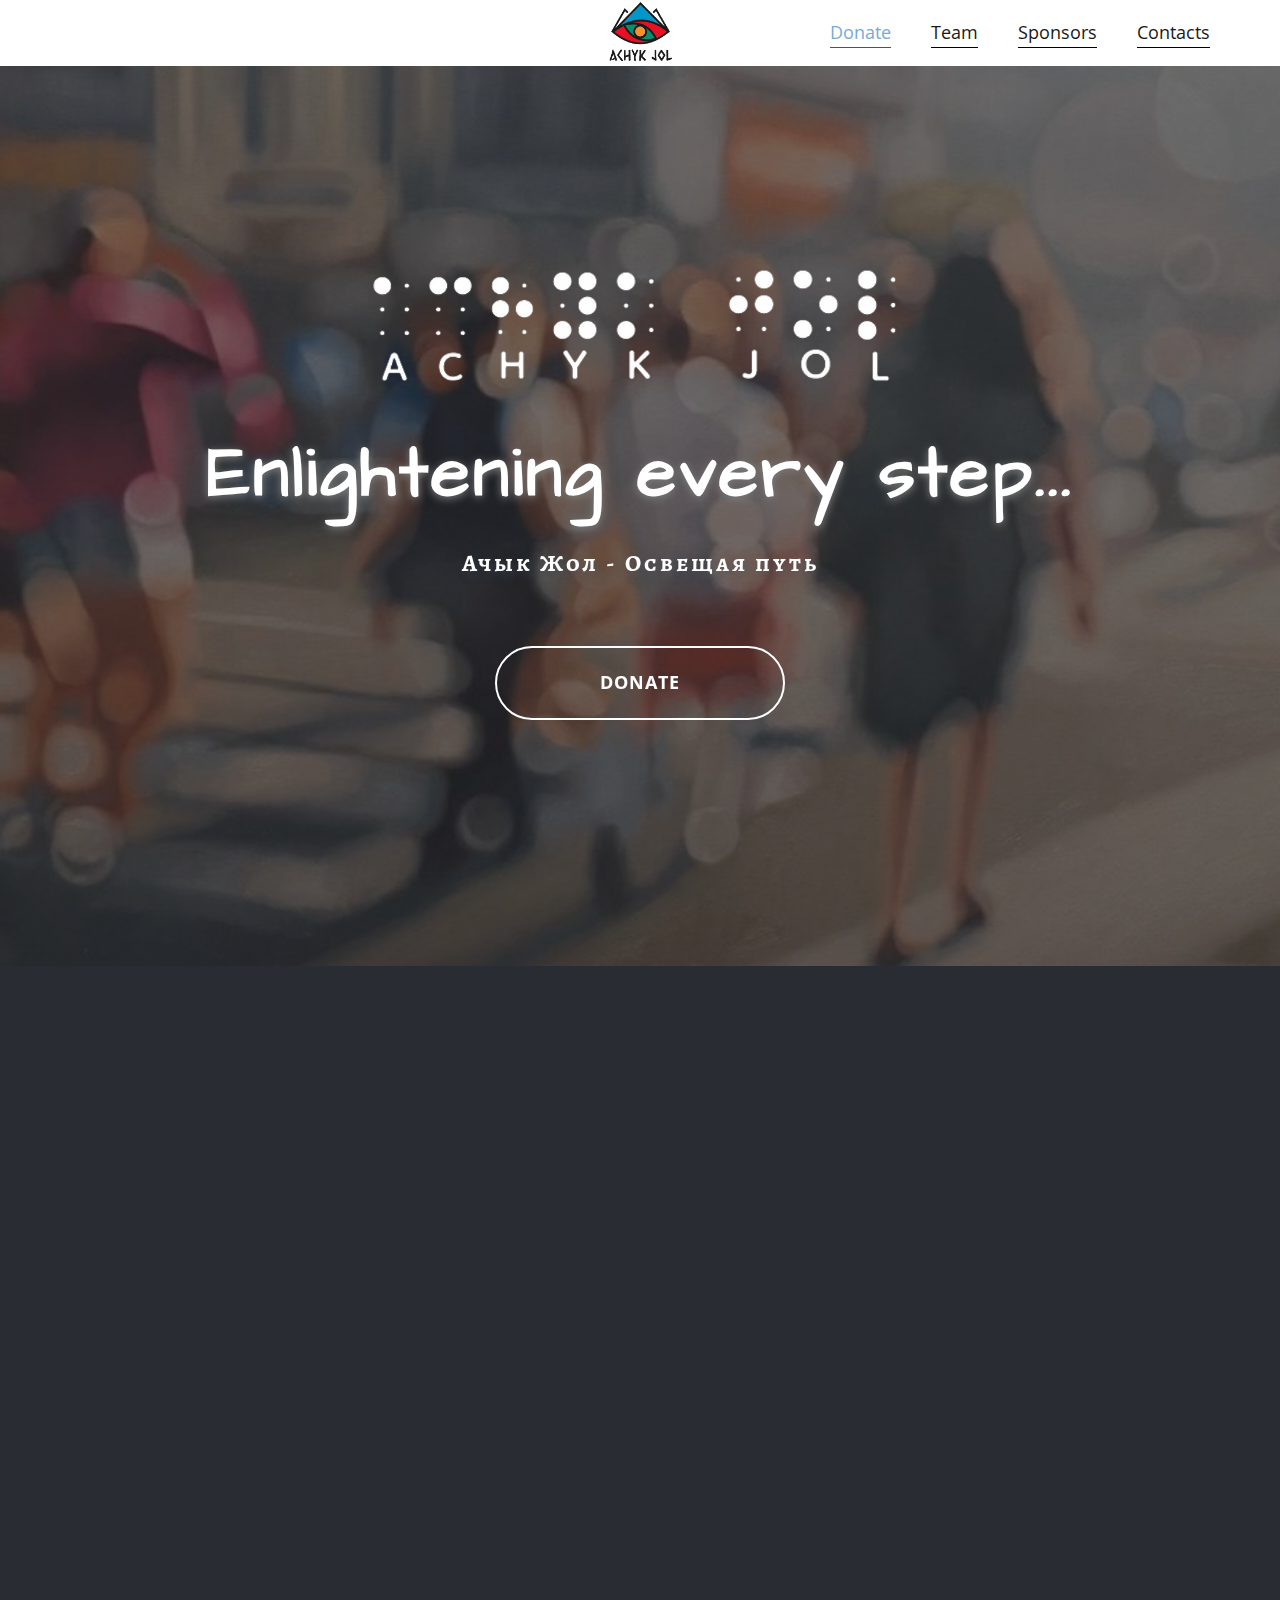
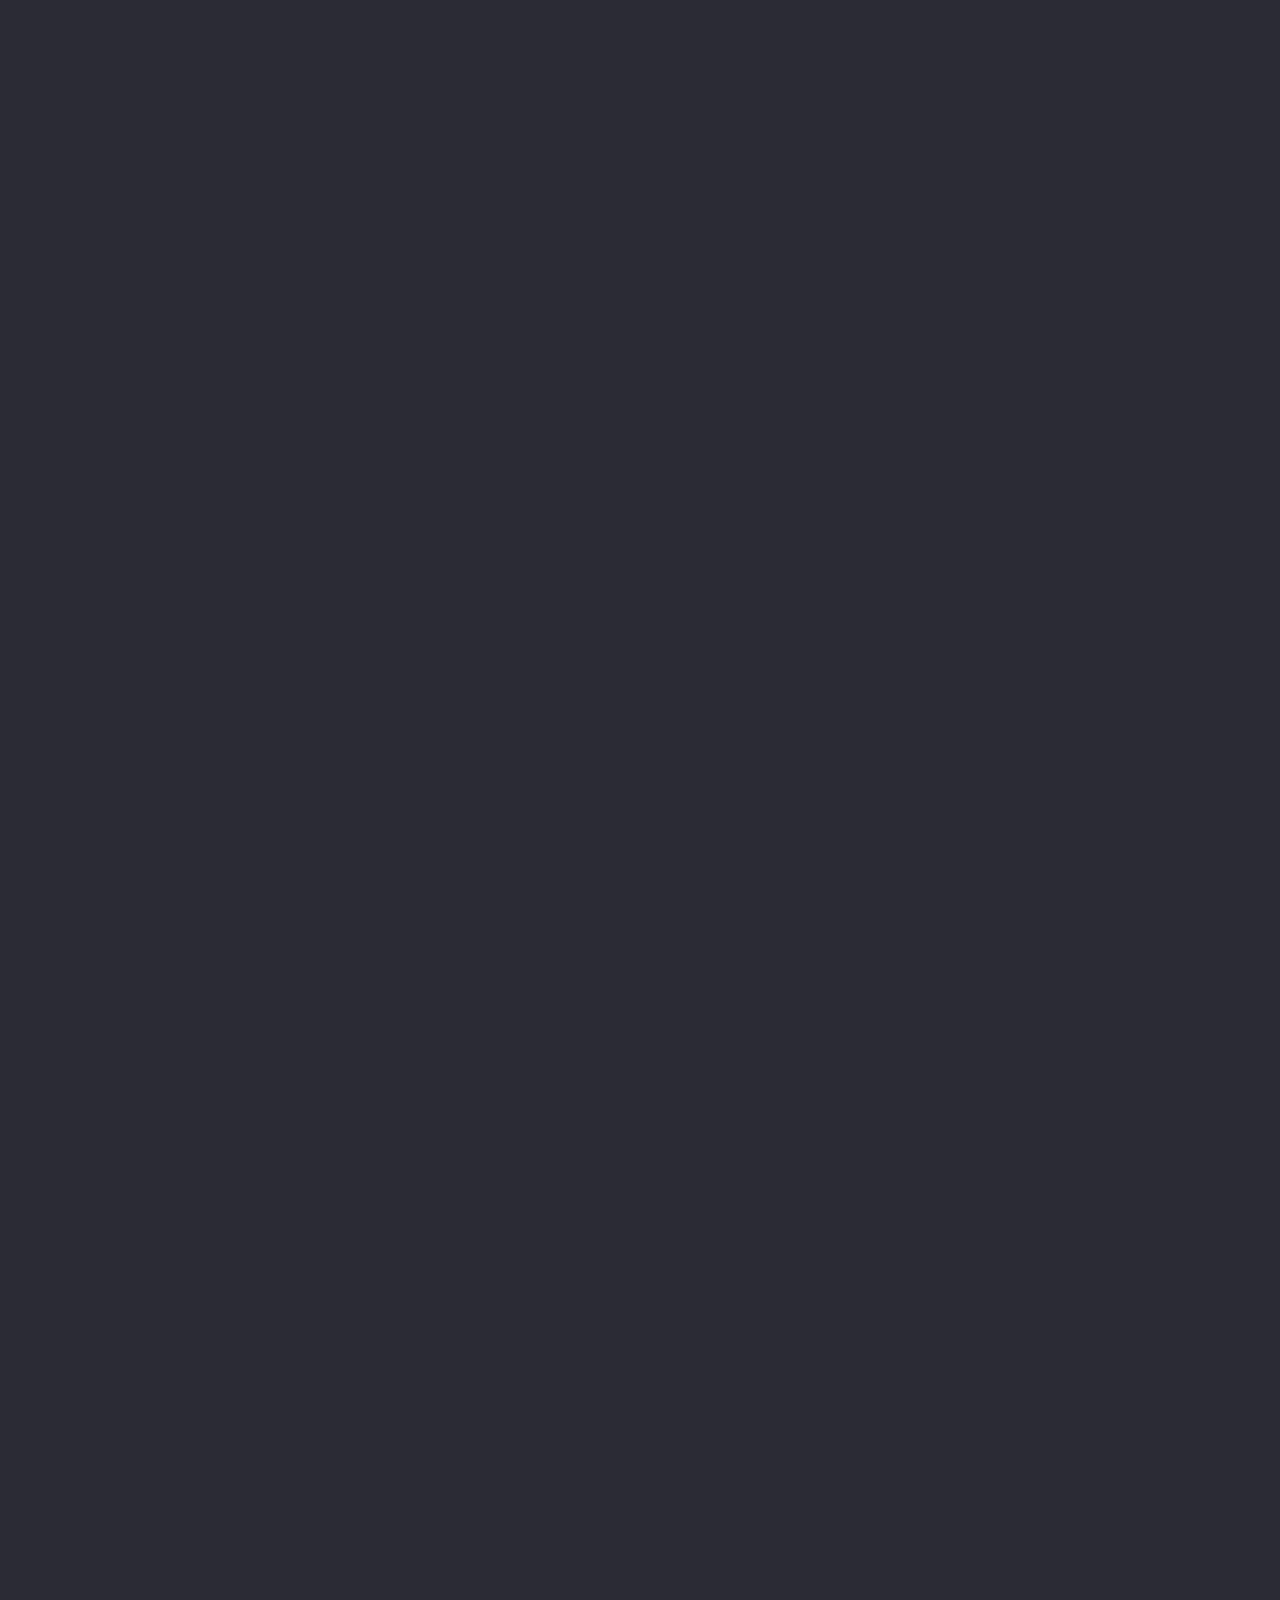
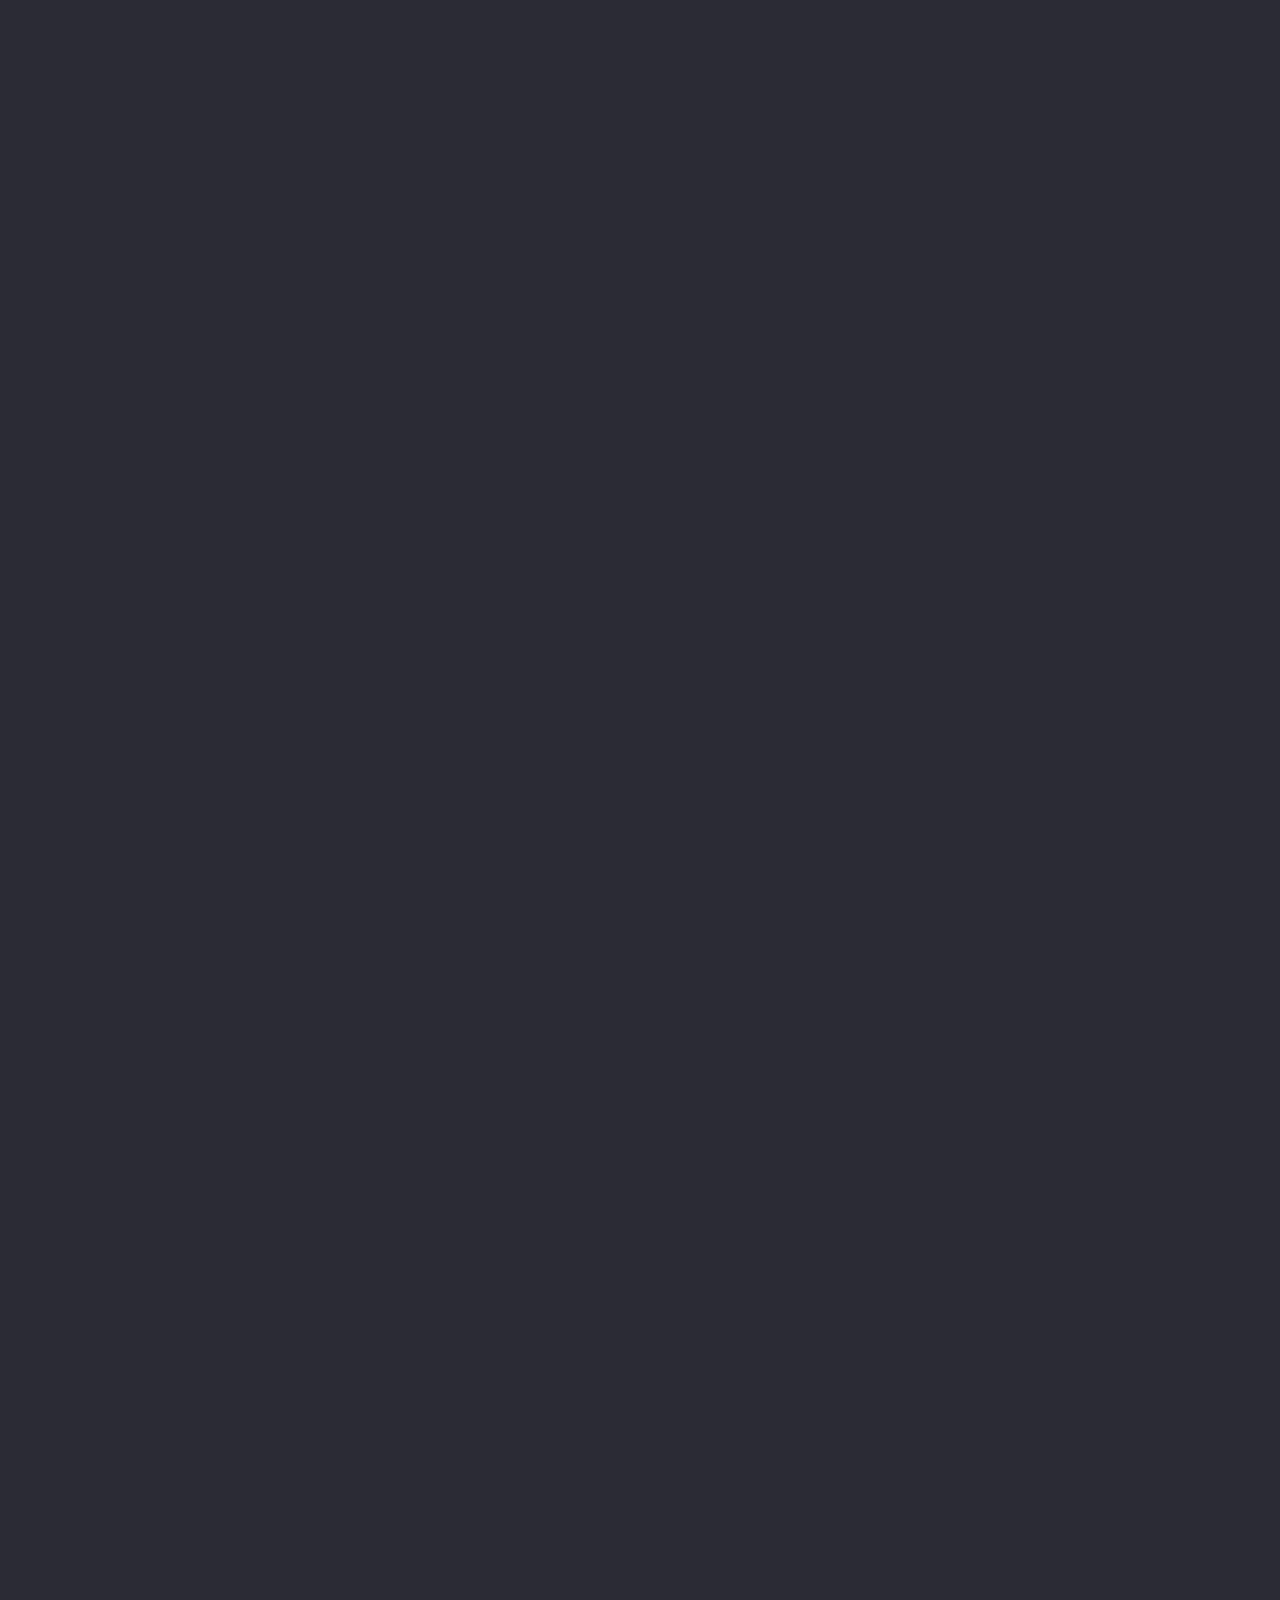
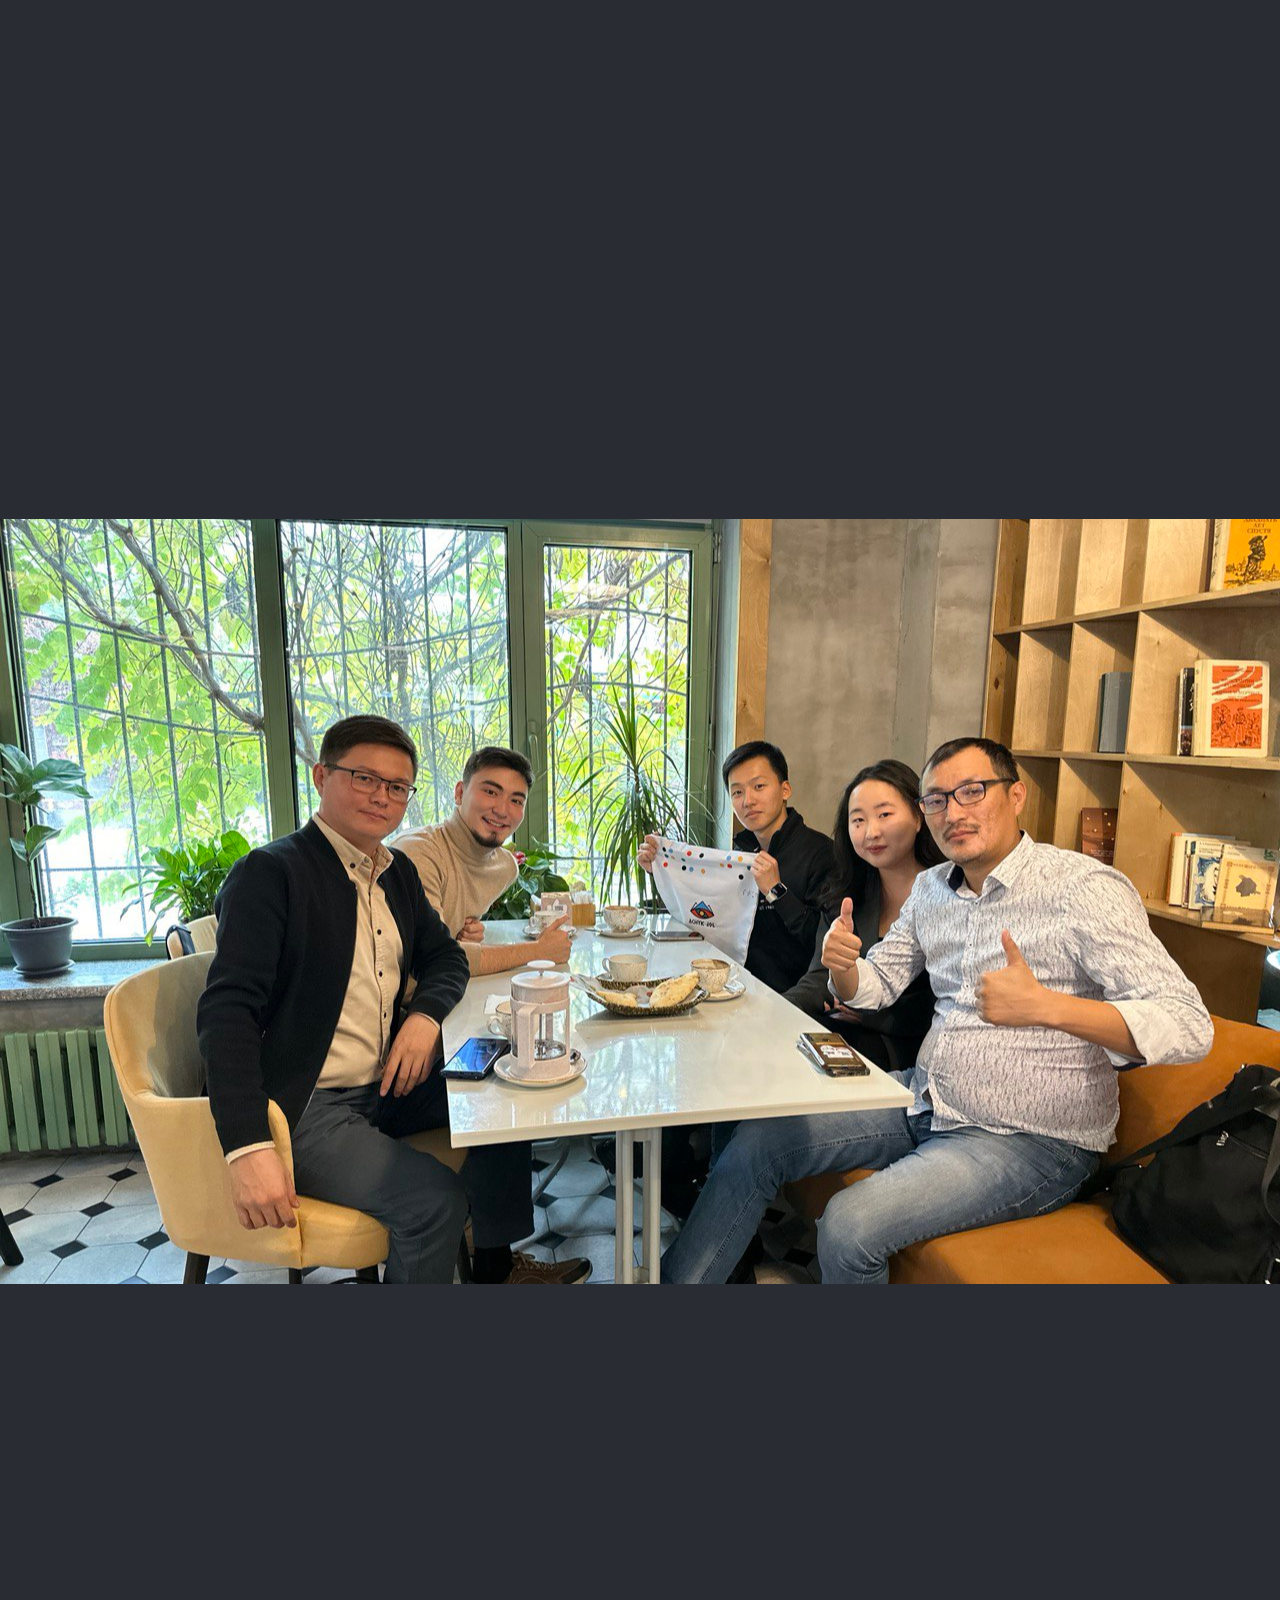
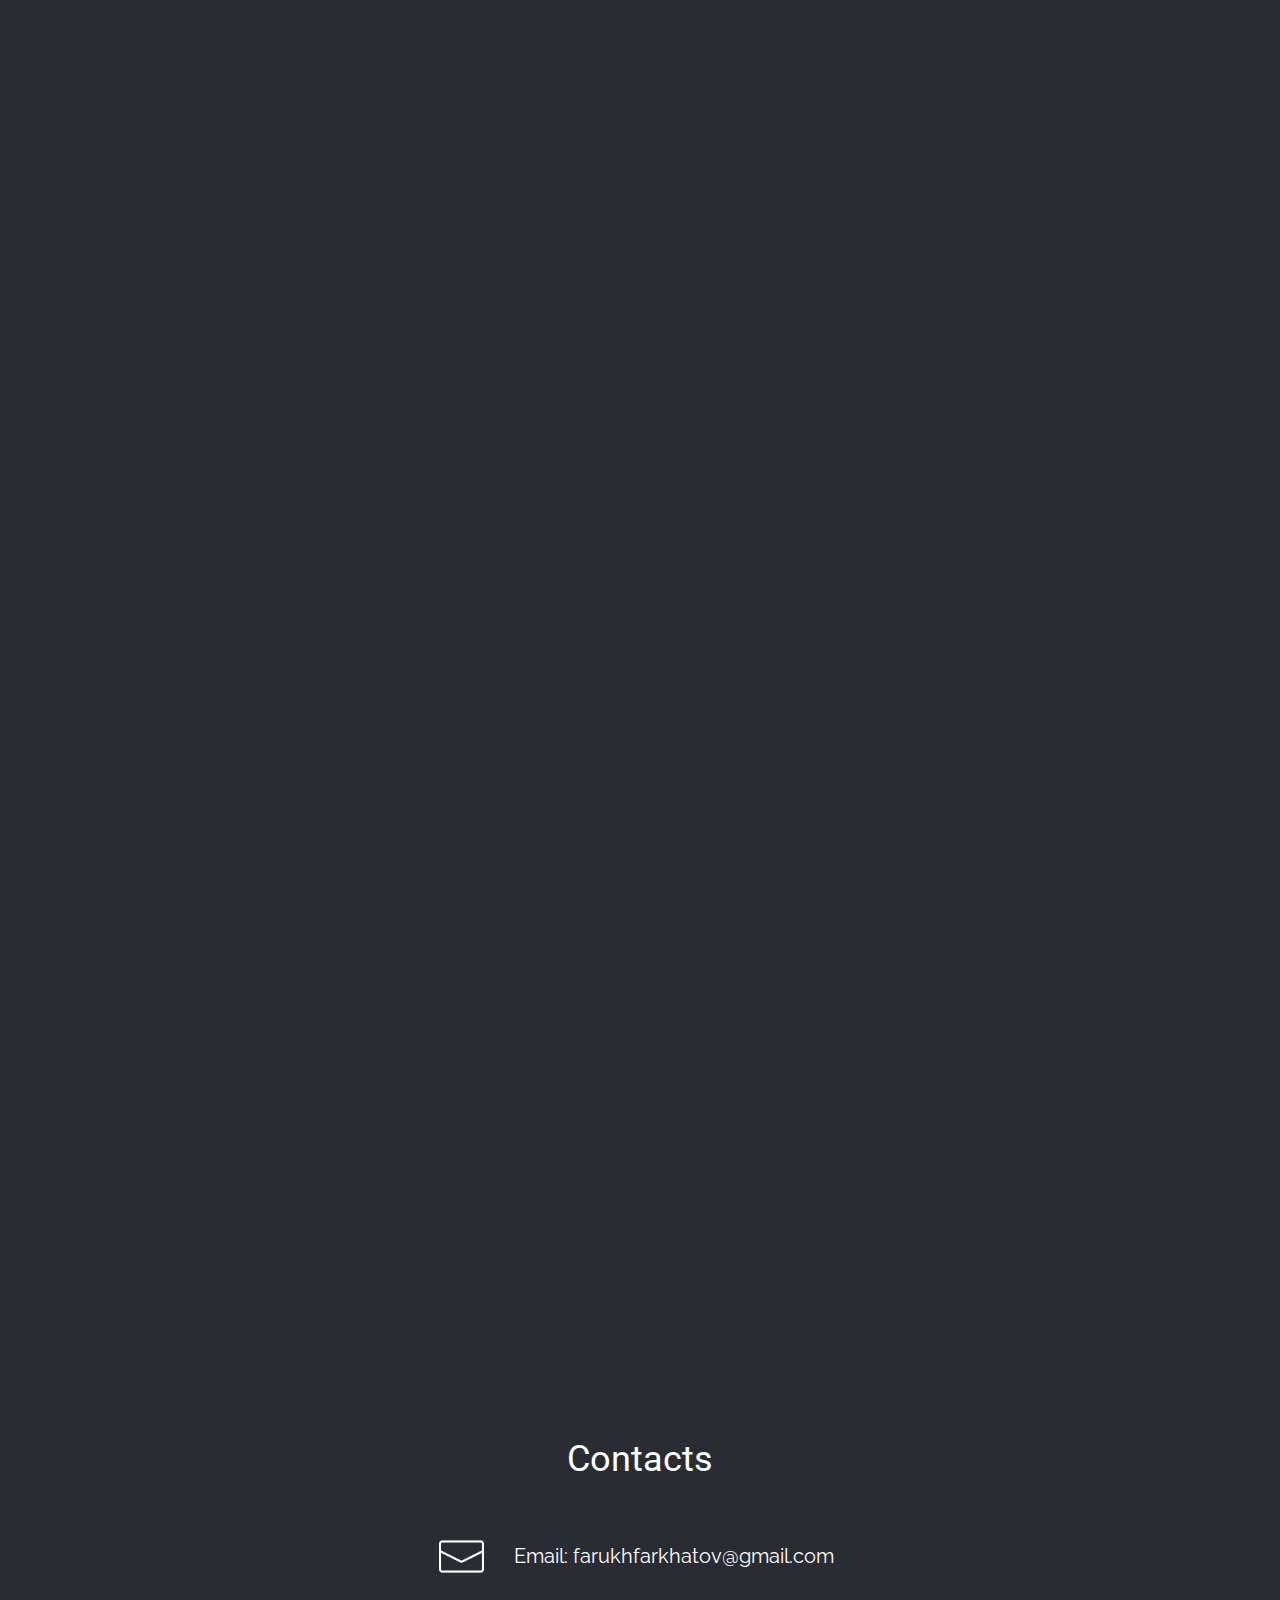
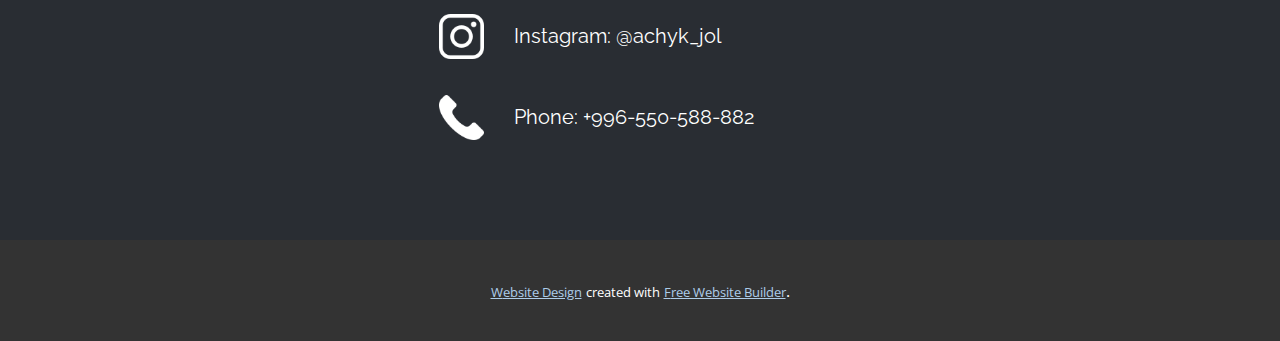
==== commit dddb0b5c: "Responsiveness fix" ====
--- a/Главная.html
+++ b/Главная.html
@@ -131,14 +131,14 @@
         <div class="u-align-center u-container-align-center u-container-style u-expanded-width u-group u-shape-rectangle u-group-1" data-animation-name="customAnimationIn" data-animation-duration="1000" data-animation-delay="750">
           <div class="u-container-layout u-valign-top u-container-layout-1">
             <h2 class="u-align-center u-text u-text-default u-text-3">Our Team</h2>
-            <p class="u-align-center u-text u-text-4">Me and my team are driven by a deep commitment to fostering inclusivity and equal opportunities for all members of our community. We believe that everyone, regardless of their visual abilities, should have the freedom to move independently and participate fully in society. </p>
+            <p class="u-align-center u-text u-text-4">Me and my team are driven by a deep commitment to fostering inclusivity and equal opportunities for all members of our community. We believe that everyone, regardless of their visual abili​ties, should have the freedom to move independently and participate fully in society. </p>
           </div>
         </div>
       </div>
     </section>
     <section class="u-clearfix u-palette-5-dark-3 u-section-4" id="carousel_d0e6">
       <div class="u-clearfix u-sheet u-valign-middle-xl u-sheet-1">
-        <div class="data-layout-selected u-clearfix u-expanded-width u-layout-wrap u-layout-wrap-1">
+        <div class="data-layout-selected u-clearfix u-expanded-width u-gutter-0 u-layout-wrap u-layout-wrap-1">
           <div class="u-layout">
             <div class="u-layout-row">
               <div class="u-align-left u-container-style u-layout-cell u-size-24 u-layout-cell-1" data-animation-name="customAnimationIn" data-animation-duration="1500" data-animation-delay="500">
@@ -182,10 +182,10 @@
     <section class="u-align-center u-clearfix u-palette-5-dark-3 u-section-5" id="carousel_fd2b">
       <div class="u-clearfix u-sheet u-sheet-1">
         <h2 class="u-align-center u-text u-text-1" data-animation-name="customAnimationIn" data-animation-duration="750">Project Inspiration</h2>
-        <div class="data-layout-selected u-clearfix u-expanded-width-lg u-expanded-width-md u-expanded-width-sm u-expanded-width-xs u-gutter-50 u-layout-wrap u-layout-wrap-1">
+        <div class="custom-expanded data-layout-selected u-clearfix u-expanded-width-lg u-expanded-width-md u-gutter-50 u-layout-wrap u-layout-wrap-1">
           <div class="u-gutter-0 u-layout">
             <div class="u-layout-row">
-              <div class="u-align-left u-container-style u-layout-cell u-radius u-shape-round u-size-26-xl u-size-30-lg u-size-30-md u-size-30-sm u-size-30-xs u-white u-layout-cell-1" data-animation-name="customAnimationIn" data-animation-duration="1500" data-animation-delay="500">
+              <div class="u-align-left u-container-style u-layout-cell u-radius u-shape-round u-size-26-xl u-size-29-md u-size-29-sm u-size-29-xs u-size-30-lg u-white u-layout-cell-1" data-animation-name="customAnimationIn" data-animation-duration="1500" data-animation-delay="500">
                 <div class="u-container-layout u-container-layout-1">
                   <p class="u-text u-text-default-xl u-text-2">Akmoor Nurudinova's journey in Japan greatly inspired us. She described volunteer organizations where students serve as visual guides for those in need, receiving a stipend for their transportation and efforts. This initiative showcases the power of empathy and support in building community connections.</p>
                   <div class="u-shape u-shape-svg u-text-palette-1-base u-shape-1">
@@ -214,9 +214,9 @@
                   </div>
                 </div>
               </div>
-              <div class="u-container-style u-layout-cell u-size-30-lg u-size-30-md u-size-30-sm u-size-30-xs u-size-34-xl u-layout-cell-2" data-animation-name="customAnimationIn" data-animation-duration="1500" data-animation-delay="500">
+              <div class="u-container-style u-layout-cell u-size-30-lg u-size-31-md u-size-31-sm u-size-31-xs u-size-34-xl u-layout-cell-2" data-animation-name="customAnimationIn" data-animation-duration="1500" data-animation-delay="500">
                 <div class="u-container-layout u-valign-middle-xl u-valign-top-lg u-valign-top-md u-valign-top-sm u-valign-top-xs u-container-layout-2">
-                  <div class="custom-expanded u-image u-image-circle u-preserve-proportions u-image-1" data-image-width="1280" data-image-height="960"></div>
+                  <div class="custom-expanded u-expanded-width-md u-image u-image-circle u-preserve-proportions u-image-1" data-image-width="1280" data-image-height="960"></div>
                 </div>
               </div>
             </div>
@@ -229,7 +229,7 @@
         <h2 class="u-align-center u-text u-text-body-alt-color u-text-1" data-animation-name="customAnimationIn" data-animation-duration="750">Our Application</h2>
         <img class="u-image u-image-contain u-image-default u-image-1" src="/images/iPhone13mini-1Screen.png" alt="" data-image-width="375" data-image-height="812" data-animation-name="fadeIn" data-animation-duration="1000" data-animation-delay="0">
         <div class="u-border-2 u-border-white u-container-style u-expanded-width-xs u-group u-radius u-shape-round u-group-1" data-animation-name="customAnimationIn" data-animation-duration="1000" data-animation-delay="500">
-          <div class="u-container-layout u-valign-bottom-lg u-valign-bottom-md u-valign-top-sm u-valign-top-xs u-container-layout-1">
+          <div class="u-container-layout u-valign-bottom-lg u-valign-top-sm u-valign-top-xs u-container-layout-1">
             <p class="u-text u-text-default u-text-2">
               <span style="font-weight: 700;"> One-Tap Location Sound Feature</span>: A large, centrally-located 'Press' button allows users to tap anywhere on the screen to activate the location sound feature.<br>
               <br>
@@ -252,13 +252,13 @@
     </section>
     <section class="u-clearfix u-hidden-lg u-hidden-md u-hidden-xl u-palette-1-dark-3 u-section-7" id="sec-a36d">
       <div class="u-clearfix u-sheet u-sheet-1">
-        <img class="u-image u-image-round u-radius u-image-1" src="/images/photo_5467462899766252966_y.jpg" alt="" data-image-width="1280" data-image-height="960" data-animation-name="customAnimationIn" data-animation-duration="1000" data-animation-delay="0">
-        <div class="custom-expanded u-black u-container-style u-group u-opacity u-opacity-40 u-radius u-shape-round u-group-1" data-animation-name="customAnimationIn" data-animation-duration="1000" data-animation-delay="0">
+        <img class="u-expanded-width-sm u-expanded-width-xs u-image u-image-round u-radius u-image-1" src="/images/photo_5467462899766252966_y.jpg" alt="" data-image-width="1280" data-image-height="960" data-animation-name="customAnimationIn" data-animation-duration="1000" data-animation-delay="0">
+        <div class="u-black u-container-style u-expanded-width-sm u-expanded-width-xs u-group u-opacity u-opacity-40 u-radius u-shape-round u-group-1" data-animation-name="customAnimationIn" data-animation-duration="1000" data-animation-delay="0">
           <div class="u-container-layout u-container-layout-1">
             <p class="u-custom-font u-font-montserrat u-text u-text-1"> We have collaborated with local IT companies to ensure the support of development of our mobile application.<br>
               <br>We are developing a user-friendly mobile application with GPS tracking and voiceover announcements for public transportation.
             </p>
-            <p class="u-custom-font u-font-montserrat u-text u-text-default-xs u-text-2">IT Team<br>
+            <p class="u-custom-font u-font-montserrat u-text u-text-default-xs u-text-2" data-animation-name="fadeIn" data-animation-duration="1000" data-animation-delay="0">IT Team<br>
             </p>
           </div>
         </div>
@@ -394,7 +394,7 @@
     <section class="u-align-center u-clearfix u-palette-5-dark-3 u-section-11" id="contacts">
       <div class="u-clearfix u-sheet u-sheet-1">
         <h2 class="u-align-center u-text u-text-default u-text-1">Contacts</h2>
-        <div class="u-expanded-width-xs u-list u-list-1">
+        <div class="u-expanded-width-md u-expanded-width-sm u-expanded-width-xs u-list u-list-1">
           <div class="u-repeater u-repeater-1">
             <div class="u-align-left u-container-style u-list-item u-repeater-item">
               <div class="u-container-layout u-similar-container u-container-layout-1"><span class="u-align-center u-file-icon u-icon u-text-white u-icon-1"><img src="/images/3980138-f2a8ed73.png" alt=""></span>
@@ -417,7 +417,23 @@
     </section>
     
     
-
+    
+    
+    
+    <section class="u-backlink u-clearfix u-grey-80">
+      <a class="u-link" href="https://nicepage.com/website-design" target="_blank">
+        <span>Website Design</span>
+      </a>
+      <p class="u-text">
+        <span>created with</span>
+      </p>
+      <a class="u-link" href="https://nicepage.site" target="_blank">
+        <span>Free Website Builder</span>
+      </a>. 
+    </section><span style="height: 64px; width: 64px; margin-left: 0px; margin-right: auto; margin-top: 0px; right: 20px; bottom: 20px; padding: 20px; background-image: none;" class="u-back-to-top u-icon u-icon-circle u-opacity u-opacity-85 u-white" data-href="#">
+        <svg class="u-svg-link" preserveAspectRatio="xMidYMin slice" viewBox="0 0 551.13 551.13"><use xmlns:xlink="http://www.w3.org/1999/xlink" xlink:href="#svg-1d98"></use></svg>
+        <svg class="u-svg-content" enable-background="new 0 0 551.13 551.13" viewBox="0 0 551.13 551.13" xmlns="http://www.w3.org/2000/svg" id="svg-1d98"><path d="m275.565 189.451 223.897 223.897h51.668l-275.565-275.565-275.565 275.565h51.668z"></path></svg>
+    </span>
   <section class="u-align-center u-black u-clearfix u-container-style u-dialog-block u-opacity u-opacity-70 u-dialog-section-15" id="sec-8dd8">
       <div class="u-container-style u-dialog u-opacity u-opacity-95 u-palette-4-dark-3 u-radius u-shape-round u-dialog-1">
         <div class="u-container-layout u-container-layout-1">
@@ -583,66 +599,50 @@
 
 @media (max-width: 575px) {
   .u-dialog-section-15 .u-dialog-1 {
-    width: 340px;
-    min-height: 387px;
+    width: 667px;
   }
 
   .u-dialog-section-15 .u-container-layout-1 {
-    padding-left: 0;
-    padding-right: 0;
+    padding-right: 13px;
+    padding-left: 13px;
   }
 
   .u-dialog-section-15 .u-text-1 {
-    width: auto;
-    margin-top: 90px;
-    margin-left: 0;
-    margin-right: 0;
+    font-size: 1.25rem;
+    margin-top: 28px;
   }
 
   .u-dialog-section-15 .u-image-1 {
-    width: 112px;
-    height: 83px;
-    margin-top: 0;
-    margin-left: 39px;
+    margin-top: -5px;
+    margin-left: 75px;
   }
 
   .u-dialog-section-15 .u-image-2 {
-    width: 59px;
-    height: 58px;
-    margin-top: -58px;
-    margin-right: 72px;
+    margin-top: -122px;
+    margin-right: 107px;
   }
 
   .u-dialog-section-15 .u-text-2 {
-    font-size: 0.75rem;
-    width: auto;
+    margin-top: 27px;
+    margin-right: 37px;
+    margin-left: 353px;
+    font-size: 1.125rem;
+  }
+
+  .u-dialog-section-15 .u-text-3 {
+    margin-right: 363px;
+    margin-left: 80px;
+    font-size: 1.125rem;
+  }
+
+  .u-dialog-section-15 .u-btn-1 {
     margin-top: 15px;
-    margin-right: 20px;
-    margin-left: 158px;
-  }
-
-  .u-dialog-section-15 .u-text-3 {
-    font-size: 0.75rem;
-    width: auto;
-    margin-top: -38px;
-    margin-right: 175px;
-    margin-left: 20px;
-  }
-
-  .u-dialog-section-15 .u-btn-1 {
-    font-size: 0.625rem;
-    margin-top: 42px;
-    margin-left: 35px;
-    padding-left: 0;
-    padding-right: 0;
+    margin-left: 83px;
   }
 
   .u-dialog-section-15 .u-btn-2 {
-    font-size: 0.625rem;
-    margin-top: -40px;
-    margin-right: 61px;
-    padding-right: 13px;
-    padding-left: 12px;
+    margin-top: -46px;
+    margin-right: 67px;
   }
 }</style>
 </body></html>--- a/Главная.css
+++ b/Главная.css
@@ -256,27 +256,24 @@
 
 @media (max-width: 991px) {
   .u-section-2 .u-sheet-1 {
-    min-height: 547px;
+    min-height: 100vh;
   }
 
   .u-section-2 .u-list-1 {
+    margin-top: -112px;
     margin-right: initial;
     margin-left: initial;
     width: auto;
   }
 
   .u-section-2 .u-repeater-1 {
-    grid-template-columns: repeat(2, calc(50% - 11.000025px));
-    min-height: 1165px;
-    grid-auto-columns: calc(50% - 11.000025px);
+    grid-template-columns: calc(50% - 11px) calc(50% - 11px);
+    min-height: 868px;
+    grid-auto-columns: calc(50% - 11px);
   }
 }
 
 @media (max-width: 767px) {
-  .u-section-2 .u-sheet-1 {
-    min-height: 100vh;
-  }
-
   .u-section-2 .u-list-1 {
     margin-top: -129px;
     width: auto;
@@ -507,12 +504,64 @@
 
 @media (max-width: 991px) {
   .u-section-3 .u-sheet-1 {
-    min-height: 1458px;
+    min-height: 931px;
+  }
+
+  .u-section-3 .u-shape-1 {
+    width: 100px;
+    height: 100px;
+    margin-right: 42px;
+  }
+
+  .u-section-3 .u-image-1 {
+    width: 383px;
+    height: 383px;
+    margin-top: -426px;
+    margin-right: 31px;
+  }
+
+  .u-section-3 .u-image-2 {
+    width: 324px;
+    height: 324px;
+    margin-top: -220px;
+    margin-left: 90px;
+  }
+
+  .u-section-3 .u-shape-2 {
+    width: 109px;
+    height: 109px;
+    margin-top: -464px;
+    margin-left: 128px;
+  }
+
+  .u-section-3 .u-text-1 {
+    margin-top: 259px;
+    margin-right: 142px;
+    font-size: 1.125rem;
+  }
+
+  .u-section-3 .u-text-2 {
+    margin-top: 48px;
+    margin-left: 169px;
+    font-size: 1.125rem;
+  }
+
+  .u-section-3 .u-group-1 {
+    margin-bottom: 0;
+    min-height: 273px;
   }
 
   .u-section-3 .u-container-layout-1 {
     padding-left: 30px;
     padding-right: 30px;
+  }
+
+  .u-section-3 .u-text-3 {
+    font-size: 1.875rem;
+  }
+
+  .u-section-3 .u-text-4 {
+    font-size: 1.125rem;
   }
 }
 
@@ -526,7 +575,7 @@
     height: 87px;
     margin-top: 59px;
     margin-right: auto;
-    margin-left: 20px;
+    margin-left: 13px;
   }
 
   .u-section-3 .u-image-1 {
@@ -534,7 +583,7 @@
     height: 328px;
     margin-top: -87px;
     margin-right: auto;
-    margin-left: 64px;
+    margin-left: 13px;
   }
 
   .u-section-3 .u-image-2 {
@@ -548,21 +597,21 @@
   .u-section-3 .u-shape-2 {
     width: 81px;
     height: 81px;
-    margin-top: -337px;
-    margin-right: 67px;
+    margin-top: -392px;
+    margin-right: 20px;
     margin-left: auto;
   }
 
   .u-section-3 .u-text-1 {
     font-size: 1rem;
-    margin-top: 155px;
+    margin-top: 201px;
     margin-right: auto;
-    margin-left: 127px;
+    margin-left: 112px;
   }
 
   .u-section-3 .u-text-2 {
     font-size: 1rem;
-    margin-top: 57px;
+    margin-top: 66px;
     margin-right: 98px;
     margin-left: auto;
   }
@@ -581,7 +630,7 @@
 
 @media (max-width: 575px) {
   .u-section-3 .u-sheet-1 {
-    min-height: 925px;
+    min-height: 921px;
   }
 
   .u-section-3 .u-shape-1 {
@@ -594,44 +643,40 @@
   .u-section-3 .u-image-1 {
     width: 283px;
     height: 283px;
-    margin-top: -414px;
-    margin-left: -39px;
+    margin-top: -399px;
+    margin-left: -38px;
   }
 
   .u-section-3 .u-image-2 {
     width: 203px;
     height: 203px;
-    margin-top: -28px;
+    margin-top: -157px;
     margin-right: -11px;
   }
 
   .u-section-3 .u-shape-2 {
     width: 62px;
     height: 62px;
-    margin-top: -341px;
+    margin-top: -309px;
     margin-right: 0;
   }
 
   .u-section-3 .u-text-1 {
     font-size: 0.875rem;
-    margin-top: 104px;
+    margin-top: 206px;
     margin-left: 46px;
   }
 
   .u-section-3 .u-text-2 {
     font-size: 0.875rem;
-    margin-top: 138px;
+    margin-top: 10px;
     margin-right: 26px;
   }
 
   .u-section-3 .u-group-1 {
-    margin-bottom: 19px;
+    margin-bottom: 60px;
     min-height: 331px;
-    margin-top: 34px;
-  }
-
-  .u-section-3 .u-text-3 {
-    font-size: 1.875rem;
+    margin-top: 75px;
   }
 
   .u-section-3 .u-text-4 {
@@ -776,11 +821,25 @@
   }
 
   .u-section-4 .u-layout-cell-1 {
-    min-height: 100px;
+    min-height: 680px;
   }
 
   .u-section-4 .u-container-layout-1 {
     padding-left: 0;
+  }
+
+  .u-section-4 .u-text-1 {
+    width: auto;
+    margin-top: 60px;
+  }
+
+  .u-section-4 .u-text-2 {
+    width: auto;
+    margin-top: 64px;
+  }
+
+  .u-section-4 .u-btn-1 {
+    margin-top: 83px;
   }
 
   .u-section-4 .u-layout-cell-2 {
@@ -803,12 +862,12 @@
 
 @media (max-width: 767px) {
   .u-section-4 .u-sheet-1 {
-    min-height: 100vh;
+    min-height: 923px;
   }
 
   .u-section-4 .u-layout-wrap-1 {
     margin-top: 59px;
-    margin-bottom: 49px;
+    margin-bottom: 60px;
     margin-left: initial;
   }
 
@@ -823,26 +882,24 @@
   }
 
   .u-section-4 .u-text-1 {
-    width: auto;
     margin-top: 485px;
     margin-left: 5px;
     margin-right: 5px;
   }
 
   .u-section-4 .u-text-2 {
-    width: auto;
     margin-top: 39px;
     margin-left: 5px;
     margin-right: 5px;
   }
 
   .u-section-4 .u-btn-1 {
-    margin-top: 39px;
-    margin-bottom: -307px;
+    margin-top: 57px;
+    margin-bottom: -273px;
   }
 
   .u-section-4 .u-layout-cell-2 {
-    min-height: 330px;
+    min-height: 152px;
   }
 
   .u-section-4 .u-container-layout-2 {
@@ -859,8 +916,7 @@
 
   .u-section-4 .u-image-1 {
     margin-top: -118px;
-    margin-right: auto;
-    margin-left: 135px;
+    margin-right: 32px;
   }
 
   .u-section-4 .u-shape-2 {
@@ -876,35 +932,32 @@
 }
 
 @media (max-width: 575px) {
-  .u-section-4 .u-sheet-1 {
-    min-height: 923px;
-  }
-
   .u-section-4 .u-layout-wrap-1 {
-    margin-top: -24px;
-    margin-bottom: 60px;
+    margin-top: 25px;
+    margin-bottom: 24px;
     margin-left: initial;
   }
 
   .u-section-4 .u-layout-cell-1 {
-    min-height: 750px;
+    min-height: 737px;
   }
 
   .u-section-4 .u-text-1 {
-    margin-top: 502px;
+    margin-top: 452px;
     margin-left: 0;
     margin-right: 0;
   }
 
   .u-section-4 .u-text-2 {
-    margin-top: 30px;
+    margin-top: 24px;
     margin-left: 0;
     margin-right: 0;
   }
 
   .u-section-4 .u-btn-1 {
-    margin-top: 67px;
-    margin-bottom: -99px;
+    margin-top: 0;
+    margin-right: 25px;
+    margin-bottom: 0;
   }
 
   .u-section-4 .u-layout-cell-2 {
@@ -922,7 +975,7 @@
     height: 303px;
     width: 303px;
     margin-top: -83px;
-    margin-left: auto;
+    margin-right: 0;
   }
 
   .u-section-4 .u-shape-2 {
@@ -1057,83 +1110,99 @@
     min-height: 902px;
   }
 
+  .u-section-5 .u-layout-wrap-1 {
+    margin-top: 107px;
+    width: auto;
+    margin-right: initial;
+    margin-left: initial;
+  }
+
+  .u-section-5 .u-layout-cell-1 {
+    min-height: 483px;
+  }
+
+  .u-section-5 .u-text-2 {
+    font-size: 1rem;
+    margin-left: 30px;
+    margin-right: 30px;
+  }
+
+  .u-section-5 .u-shape-1 {
+    margin-top: 41px;
+    margin-bottom: -68px;
+  }
+
+  .u-section-5 .u-layout-cell-2 {
+    min-height: 432px;
+  }
+
+  .u-section-5 .u-image-1 {
+    height: auto;
+    margin-right: initial;
+    margin-left: initial;
+    width: auto;
+  }
+}
+
+@media (max-width: 767px) {
+  .u-section-5 .u-sheet-1 {
+    min-height: 923px;
+  }
+
+  .u-section-5 .u-text-1 {
+    width: auto;
+    margin-top: 54px;
+    margin-left: 0;
+    margin-right: 0;
+  }
+
+  .u-section-5 .u-layout-wrap-1 {
+    width: 442px;
+    margin: 49px auto 55px;
+  }
+
+  .u-section-5 .u-layout-cell-1 {
+    min-height: 408px;
+    order: 1;
+  }
+
+  .u-section-5 .u-text-2 {
+    margin-top: 22px;
+  }
+
+  .u-section-5 .u-shape-1 {
+    width: 106px;
+    height: 106px;
+    margin-top: 94px;
+    margin-bottom: -39px;
+  }
+
+  .u-section-5 .u-layout-cell-2 {
+    min-height: 350px;
+    order: 0;
+  }
+
+  .u-section-5 .u-image-1 {
+    height: 318px;
+    width: 318px;
+    margin-left: auto;
+    margin-right: auto;
+  }
+}
+
+@media (max-width: 575px) {
+  .u-section-5 .u-text-1 {
+    font-size: 1.875rem;
+    margin-top: 52px;
+  }
+
+  .u-section-5 .u-layout-wrap-1 {
+    margin-top: 33px;
+    width: 340px;
+  }
+
   .u-section-5 .u-layout-cell-1 {
     min-height: 100px;
-  }
-
-  .u-section-5 .u-text-2 {
-    margin-left: 30px;
-    margin-right: 30px;
-  }
-
-  .u-section-5 .u-layout-cell-2 {
-    min-height: 374px;
-  }
-
-  .u-section-5 .u-image-1 {
-    width: 394px;
-    height: 394px;
-  }
-}
-
-@media (max-width: 767px) {
-  .u-section-5 .u-sheet-1 {
-    min-height: 973px;
-  }
-
-  .u-section-5 .u-text-1 {
-    width: 540px;
-  }
-
-  .u-section-5 .u-layout-wrap-1 {
-    margin-top: 72px;
-    margin-bottom: 0;
-    width: auto;
-    margin-right: initial;
-    margin-left: initial;
-  }
-
-  .u-section-5 .u-layout-cell-1 {
-    min-height: 292px;
-  }
-
-  .u-section-5 .u-text-2 {
-    font-size: 1rem;
-  }
-
-  .u-section-5 .u-layout-cell-2 {
-    min-height: 489px;
-  }
-
-  .u-section-5 .u-image-1 {
-    margin-left: auto;
-  }
-}
-
-@media (max-width: 575px) {
-  .u-section-5 .u-sheet-1 {
-    min-height: 923px;
-  }
-
-  .u-section-5 .u-text-1 {
-    width: auto;
-    font-size: 1.875rem;
-    margin-top: 52px;
-    margin-left: 0;
-    margin-right: 0;
-  }
-
-  .u-section-5 .u-layout-wrap-1 {
-    margin-top: 33px;
-    margin-bottom: 60px;
-    width: auto;
-    margin-right: initial;
-    margin-left: initial;
-  }
-
-  .u-section-5 .u-layout-cell-1 {
-    min-height: 100px;
-    order: 1;
   }
 
   .u-section-5 .u-shape-1 {
@@ -1144,13 +1213,12 @@
   }
 
   .u-section-5 .u-layout-cell-2 {
-    min-height: 308px;
-    order: 0;
+    min-height: 269px;
   }
 
   .u-section-5 .u-image-1 {
+    height: 340px;
     width: 340px;
-    height: 340px;
   }
 } .u-section-6 {
   background-image: none;
@@ -1242,19 +1310,38 @@
 
 @media (max-width: 991px) {
   .u-section-6 .u-sheet-1 {
-    min-height: 1412px;
+    min-height: 923px;
   }
 
   .u-section-6 .u-text-1 {
     width: 720px;
   }
+
+  .u-section-6 .u-image-1 {
+    width: 230px;
+    height: 535px;
+    margin-top: 100px;
+    margin-left: 0;
+  }
+
+  .u-section-6 .u-group-1 {
+    width: 417px;
+    min-height: 372px;
+    margin-top: -460px;
+    margin-right: 0;
+    margin-bottom: 60px;
+  }
+
+  .u-section-6 .u-container-layout-1 {
+    padding-bottom: 14px;
+  }
+
+  .u-section-6 .u-text-2 {
+    margin-top: 8px;
+  }
 }
 
 @media (max-width: 767px) {
-  .u-section-6 .u-sheet-1 {
-    min-height: 923px;
-  }
-
   .u-section-6 .u-text-1 {
     width: auto;
     margin-top: 86px;
@@ -1266,29 +1353,21 @@
     width: 241px;
     height: 505px;
     margin-top: 97px;
-    margin-left: 0;
   }
 
   .u-section-6 .u-group-1 {
     width: 259px;
     min-height: 509px;
     margin-top: -507px;
-    margin-right: 0;
-    margin-bottom: 60px;
   }
 
   .u-section-6 .u-container-layout-1 {
-    padding-bottom: 14px;
     padding-left: 10px;
     padding-right: 10px;
   }
 }
 
 @media (max-width: 575px) {
-  .u-section-6 .u-sheet-1 {
-    min-height: 100vh;
-  }
-
   .u-section-6 .u-text-1 {
     font-size: 1.5rem;
     margin-top: 69px;
@@ -1376,22 +1455,41 @@
 @media (max-width: 767px) {
   .u-section-7 .u-image-1 {
     height: 313px;
-    width: 540px;
-    margin: -705px -15px 0 auto;
+    margin-top: 51px;
+    margin-bottom: 0;
+    margin-right: initial;
+    margin-left: initial;
+    width: auto;
+  }
+
+  .u-section-7 .u-group-1 {
+    margin-top: 51px;
+    margin-bottom: 60px;
+    min-height: 370px;
+    --radius: 33px;
+    margin-right: initial;
+    margin-left: initial;
+    width: auto;
+  }
+
+  .u-section-7 .u-text-1 {
+    margin-top: 118px;
+    margin-right: 0;
   }
 
   .u-section-7 .u-text-2 {
-    font-size: 1rem;
+    font-size: 1.5rem;
+    width: auto;
+    margin: -232px 0 0;
   }
 }
 
 @media (max-width: 575px) {
   .u-section-7 .u-image-1 {
-    height: 270px;
-    width: 385px;
     margin-top: 114px;
-    margin-left: -22px;
-    margin-right: -22px;
+    width: auto;
+    margin-right: initial;
+    margin-left: initial;
   }
 
   .u-section-7 .u-group-1 {
@@ -1402,23 +1500,26 @@
     --animation-custom_in-opacity: 0;
     --animation-custom_in-rotate: 0deg;
     --animation-custom_in-scale: 1;
-    margin: 77px -11px 60px;
+    margin-top: 77px;
+    width: auto;
+    margin-right: initial;
+    margin-left: initial;
   }
 
   .u-section-7 .u-container-layout-1 {
-    padding-top: 24px;
+    padding-top: 5px;
+    padding-bottom: 5px;
   }
 
   .u-section-7 .u-text-1 {
     margin-top: 89px;
-    margin-right: 0;
   }
 
   .u-section-7 .u-text-2 {
     font-weight: 400;
-    width: auto;
     font-size: 1.875rem;
-    margin: -313px auto 0 0;
+    margin-top: -320px;
+    margin-right: auto;
   }
 } .u-section-8 {
   min-height: 763px;
@@ -1622,54 +1723,71 @@
 
 @media (max-width: 991px) {
   .u-section-9 .u-sheet-1 {
-    min-height: 1567px;
+    min-height: 100vh;
   }
 
   .u-section-9 .u-shape-1 {
-    width: 217px;
-    height: 217px;
-    margin-right: 19px;
+    width: 140px;
+    height: 140px;
+    margin-top: 97px;
+    margin-left: 19px;
   }
 
   .u-section-9 .u-image-1 {
-    width: 629px;
-    height: 629px;
-    margin-right: 40px;
-    margin-left: auto;
+    width: 366px;
+    height: 366px;
+    margin-top: -112px;
+    margin-left: 51px;
   }
 
   .u-section-9 .u-group-1 {
     width: 425px;
-    min-height: 609px;
-    margin-right: 19px;
+    min-height: 495px;
+    margin-top: -179px;
+    margin-right: 43px;
   }
 
   .u-section-9 .u-container-layout-1 {
     padding-left: 30px;
     padding-right: 30px;
   }
+
+  .u-section-9 .u-text-1 {
+    font-size: 1.5rem;
+  }
+
+  .u-section-9 .u-text-2 {
+    font-size: 1.125rem;
+  }
+
+  .u-section-9 .u-shape-2 {
+    margin-top: -570px;
+    margin-right: 0;
+  }
 }
 
 @media (max-width: 767px) {
   .u-section-9 .u-sheet-1 {
-    min-height: 1558px;
+    min-height: 923px;
   }
 
   .u-section-9 .u-shape-1 {
-    width: 182px;
-    height: 182px;
-    margin-right: 0;
+    width: 121px;
+    height: 121px;
+    margin-top: 25px;
   }
 
   .u-section-9 .u-image-1 {
-    width: 477px;
-    height: 477px;
-    margin-right: 0;
+    width: 413px;
+    height: 413px;
+    margin-top: -97px;
     margin-left: 25px;
   }
 
-  .u-section-9 .u-text-1 {
-    font-size: 3rem;
+  .u-section-9 .u-group-1 {
+    min-height: 439px;
+    margin-top: -32px;
+    margin-right: 25px;
   }
 
   .u-section-9 .u-text-2 {
@@ -1677,20 +1795,17 @@
   }
 
   .u-section-9 .u-shape-2 {
-    margin-left: 19px;
+    width: 66px;
+    height: 66px;
+    margin-top: -458px;
   }
 }
 
 @media (max-width: 575px) {
-  .u-section-9 .u-sheet-1 {
-    min-height: 923px;
-  }
-
   .u-section-9 .u-shape-1 {
     width: 117px;
     height: 117px;
     margin-top: 34px;
-    margin-right: auto;
     margin-left: -33px;
   }
 
@@ -1716,16 +1831,11 @@
     padding-right: 20px;
   }
 
-  .u-section-9 .u-text-1 {
-    font-size: 1.5rem;
-  }
-
   .u-section-9 .u-shape-2 {
     width: 88px;
     height: 90px;
     margin-top: -525px;
     margin-right: -30px;
-    margin-left: auto;
   }
 } .u-section-10 {
   background-image: none;
@@ -2311,6 +2421,7 @@
 
 @media (max-width: 991px) {
   .u-section-10 .u-text-1 {
+    font-size: 1.875rem;
     margin-left: 0;
     margin-right: 0;
   }
@@ -2321,58 +2432,85 @@
     grid-auto-columns: 50%;
   }
 
+  .u-section-10 .u-shape-1 {
+    margin-top: 20px;
+  }
+
   .u-section-10 .u-text-2 {
+    margin-top: -63px;
+    margin-right: 20px;
+  }
+
+  .u-section-10 .u-shape-2 {
     margin-top: 20px;
-    margin-right: 0;
-    margin-left: 0;
   }
 
   .u-section-10 .u-text-3 {
+    margin-top: -63px;
+    margin-right: 20px;
+  }
+
+  .u-section-10 .u-shape-3 {
     margin-top: 20px;
-    margin-right: 0;
-    margin-left: 0;
   }
 
   .u-section-10 .u-text-4 {
+    margin-top: -63px;
+    margin-right: 20px;
+  }
+
+  .u-section-10 .u-shape-4 {
     margin-top: 20px;
-    margin-right: 0;
-    margin-left: 0;
   }
 
   .u-section-10 .u-text-5 {
+    margin-top: -63px;
+    margin-right: 20px;
+  }
+
+  .u-section-10 .u-shape-5 {
     margin-top: 20px;
-    margin-right: 0;
-    margin-left: 0;
   }
 
   .u-section-10 .u-text-6 {
+    margin-top: -63px;
+    margin-right: 20px;
+  }
+
+  .u-section-10 .u-shape-6 {
     margin-top: 20px;
-    margin-right: 0;
-    margin-left: 0;
   }
 
   .u-section-10 .u-text-7 {
+    margin-top: -63px;
+    margin-right: 20px;
+  }
+
+  .u-section-10 .u-shape-7 {
     margin-top: 20px;
-    margin-right: 0;
-    margin-left: 0;
   }
 
   .u-section-10 .u-text-8 {
+    margin-top: -63px;
+    margin-right: 20px;
+  }
+
+  .u-section-10 .u-shape-8 {
     margin-top: 20px;
-    margin-right: 0;
-    margin-left: 0;
   }
 
   .u-section-10 .u-text-9 {
+    margin-top: -63px;
+    margin-right: 20px;
+  }
+
+  .u-section-10 .u-shape-9 {
     margin-top: 20px;
-    margin-right: 0;
-    margin-left: 0;
   }
 
   .u-section-10 .u-text-10 {
-    margin-top: 20px;
-    margin-right: 0;
-    margin-left: 0;
+    margin-top: -63px;
+    margin-right: 20px;
   }
 }
 
@@ -2383,75 +2521,174 @@
   }
 
   .u-section-10 .u-shape-1 {
+    width: 77px;
+    height: 77px;
     margin-top: -3px;
   }
 
   .u-section-10 .u-image-1 {
-    margin-top: -139px;
+    width: 63px;
+    height: 63px;
+    margin-top: -68px;
+    margin-left: 19px;
+  }
+
+  .u-section-10 .u-text-2 {
+    margin-top: -40px;
+    margin-left: 0;
+    margin-right: 0;
   }
 
   .u-section-10 .u-shape-2 {
+    width: 77px;
+    height: 77px;
     margin-top: -3px;
   }
 
   .u-section-10 .u-image-2 {
-    margin-top: -139px;
+    width: 63px;
+    height: 63px;
+    margin-top: -68px;
+    margin-left: 19px;
+  }
+
+  .u-section-10 .u-text-3 {
+    margin-top: -40px;
+    margin-left: 0;
+    margin-right: 0;
   }
 
   .u-section-10 .u-shape-3 {
+    width: 77px;
+    height: 77px;
     margin-top: -3px;
   }
 
   .u-section-10 .u-image-3 {
-    margin-top: -139px;
+    width: 63px;
+    height: 63px;
+    margin-top: -68px;
+    margin-left: 19px;
+  }
+
+  .u-section-10 .u-text-4 {
+    margin-top: -40px;
+    margin-left: 0;
+    margin-right: 0;
   }
 
   .u-section-10 .u-shape-4 {
+    width: 77px;
+    height: 77px;
     margin-top: -3px;
   }
 
   .u-section-10 .u-image-4 {
-    margin-top: -139px;
+    width: 63px;
+    height: 63px;
+    margin-top: -68px;
+    margin-left: 19px;
+  }
+
+  .u-section-10 .u-text-5 {
+    margin-top: -40px;
+    margin-left: 0;
+    margin-right: 0;
   }
 
   .u-section-10 .u-shape-5 {
+    width: 77px;
+    height: 77px;
     margin-top: -3px;
   }
 
   .u-section-10 .u-image-5 {
-    margin-top: -139px;
+    width: 63px;
+    height: 63px;
+    margin-top: -68px;
+    margin-left: 19px;
+  }
+
+  .u-section-10 .u-text-6 {
+    margin-top: -40px;
+    margin-left: 0;
+    margin-right: 0;
   }
 
   .u-section-10 .u-shape-6 {
+    width: 77px;
+    height: 77px;
     margin-top: -3px;
   }
 
   .u-section-10 .u-image-6 {
-    margin-top: -139px;
+    width: 63px;
+    height: 63px;
+    margin-top: -68px;
+    margin-left: 19px;
+  }
+
+  .u-section-10 .u-text-7 {
+    margin-top: -40px;
+    margin-left: 0;
+    margin-right: 0;
   }
 
   .u-section-10 .u-shape-7 {
+    width: 77px;
+    height: 77px;
     margin-top: -3px;
   }
 
   .u-section-10 .u-image-7 {
-    margin-top: -139px;
+    width: 63px;
+    height: 63px;
+    margin-top: -68px;
+    margin-left: 19px;
+  }
+
+  .u-section-10 .u-text-8 {
+    margin-top: -40px;
+    margin-left: 0;
+    margin-right: 0;
   }
 
   .u-section-10 .u-shape-8 {
+    width: 77px;
+    height: 77px;
     margin-top: -3px;
   }
 
   .u-section-10 .u-image-8 {
-    margin-top: -139px;
+    width: 63px;
+    height: 63px;
+    margin-top: -68px;
+    margin-left: 19px;
+  }
+
+  .u-section-10 .u-text-9 {
+    margin-top: -40px;
+    margin-left: 0;
+    margin-right: 0;
   }
 
   .u-section-10 .u-shape-9 {
+    width: 77px;
+    height: 77px;
     margin-top: -3px;
   }
 
   .u-section-10 .u-image-9 {
-    margin-top: -139px;
+    width: 63px;
+    height: 63px;
+    margin-top: -68px;
+    margin-left: 19px;
+  }
+
+  .u-section-10 .u-text-10 {
+    margin-top: -40px;
+    margin-left: 0;
+    margin-right: 0;
   }
 }
 
@@ -2477,14 +2714,11 @@
   }
 
   .u-section-10 .u-image-1 {
-    width: 72px;
-    height: 72px;
     margin-top: -75px;
     margin-left: 13px;
   }
 
   .u-section-10 .u-text-2 {
-    margin-top: -49px;
     margin-left: 99px;
   }
 
@@ -2496,14 +2730,11 @@
   }
 
   .u-section-10 .u-image-2 {
-    width: 72px;
-    height: 72px;
     margin-top: -75px;
     margin-left: 13px;
   }
 
   .u-section-10 .u-text-3 {
-    margin-top: -49px;
     margin-left: 99px;
   }
 
@@ -2515,14 +2746,11 @@
   }
 
   .u-section-10 .u-image-3 {
-    width: 72px;
-    height: 72px;
     margin-top: -75px;
     margin-left: 13px;
   }
 
   .u-section-10 .u-text-4 {
-    margin-top: -49px;
     margin-left: 99px;
   }
 
@@ -2534,14 +2762,11 @@
   }
 
   .u-section-10 .u-image-4 {
-    width: 72px;
-    height: 72px;
     margin-top: -75px;
     margin-left: 13px;
   }
 
   .u-section-10 .u-text-5 {
-    margin-top: -49px;
     margin-left: 99px;
   }
 
@@ -2553,14 +2778,11 @@
   }
 
   .u-section-10 .u-image-5 {
-    width: 72px;
-    height: 72px;
     margin-top: -75px;
     margin-left: 13px;
   }
 
   .u-section-10 .u-text-6 {
-    margin-top: -49px;
     margin-left: 99px;
   }
 
@@ -2572,14 +2794,11 @@
   }
 
   .u-section-10 .u-image-6 {
-    width: 72px;
-    height: 72px;
     margin-top: -75px;
     margin-left: 13px;
   }
 
   .u-section-10 .u-text-7 {
-    margin-top: -49px;
     margin-left: 99px;
   }
 
@@ -2591,14 +2810,11 @@
   }
 
   .u-section-10 .u-image-7 {
-    width: 72px;
-    height: 72px;
     margin-top: -75px;
     margin-left: 13px;
   }
 
   .u-section-10 .u-text-8 {
-    margin-top: -49px;
     margin-left: 99px;
   }
 
@@ -2610,14 +2826,11 @@
   }
 
   .u-section-10 .u-image-8 {
-    width: 72px;
-    height: 72px;
     margin-top: -75px;
     margin-left: 13px;
   }
 
   .u-section-10 .u-text-9 {
-    margin-top: -49px;
     margin-left: 99px;
   }
 
@@ -2629,14 +2842,11 @@
   }
 
   .u-section-10 .u-image-9 {
-    width: 72px;
-    height: 72px;
     margin-top: -75px;
     margin-left: 13px;
   }
 
   .u-section-10 .u-text-10 {
-    margin-top: -49px;
     margin-left: 99px;
   }
 } .u-section-11 {
@@ -2775,7 +2985,13 @@
 
 @media (max-width: 991px) {
   .u-section-11 .u-list-1 {
-    width: 720px;
+    margin-right: initial;
+    margin-left: initial;
+    width: auto;
+  }
+
+  .u-section-11 .u-icon-1 {
+    margin-left: 175px;
   }
 
   .u-section-11 .u-text-2 {
@@ -2783,11 +2999,19 @@
     margin-left: 235px;
   }
 
+  .u-section-11 .u-icon-2 {
+    margin-left: 175px;
+  }
+
   .u-section-11 .u-text-3 {
     margin-right: 145px;
     margin-left: 235px;
   }
 
+  .u-section-11 .u-icon-3 {
+    margin-left: 175px;
+  }
+
   .u-section-11 .u-text-4 {
     margin-right: 145px;
     margin-left: 235px;
@@ -2795,38 +3019,31 @@
 }
 
 @media (max-width: 767px) {
-  .u-section-11 .u-list-1 {
-    width: 540px;
-  }
-
   .u-section-11 .u-icon-1 {
-    margin-left: 177px;
+    margin-left: 86px;
   }
 
   .u-section-11 .u-text-2 {
-    margin-top: 20px;
-    margin-right: 55px;
-    margin-left: 145px;
+    margin-right: 41px;
+    margin-left: 159px;
   }
 
   .u-section-11 .u-icon-2 {
-    margin-left: 177px;
+    margin-left: 86px;
   }
 
   .u-section-11 .u-text-3 {
-    margin-top: 20px;
-    margin-right: 55px;
-    margin-left: 145px;
+    margin-right: 41px;
+    margin-left: 159px;
   }
 
   .u-section-11 .u-icon-3 {
-    margin-left: 177px;
+    margin-left: 86px;
   }
 
   .u-section-11 .u-text-4 {
-    margin-top: 20px;
-    margin-right: 55px;
-    margin-left: 145px;
+    margin-right: 41px;
+    margin-left: 159px;
   }
 }
 
@@ -2839,9 +3056,9 @@
 
   .u-section-11 .u-list-1 {
     margin-top: 49px;
+    width: auto;
     margin-right: initial;
     margin-left: initial;
-    width: auto;
   }
 
   .u-section-11 .u-repeater-1 {
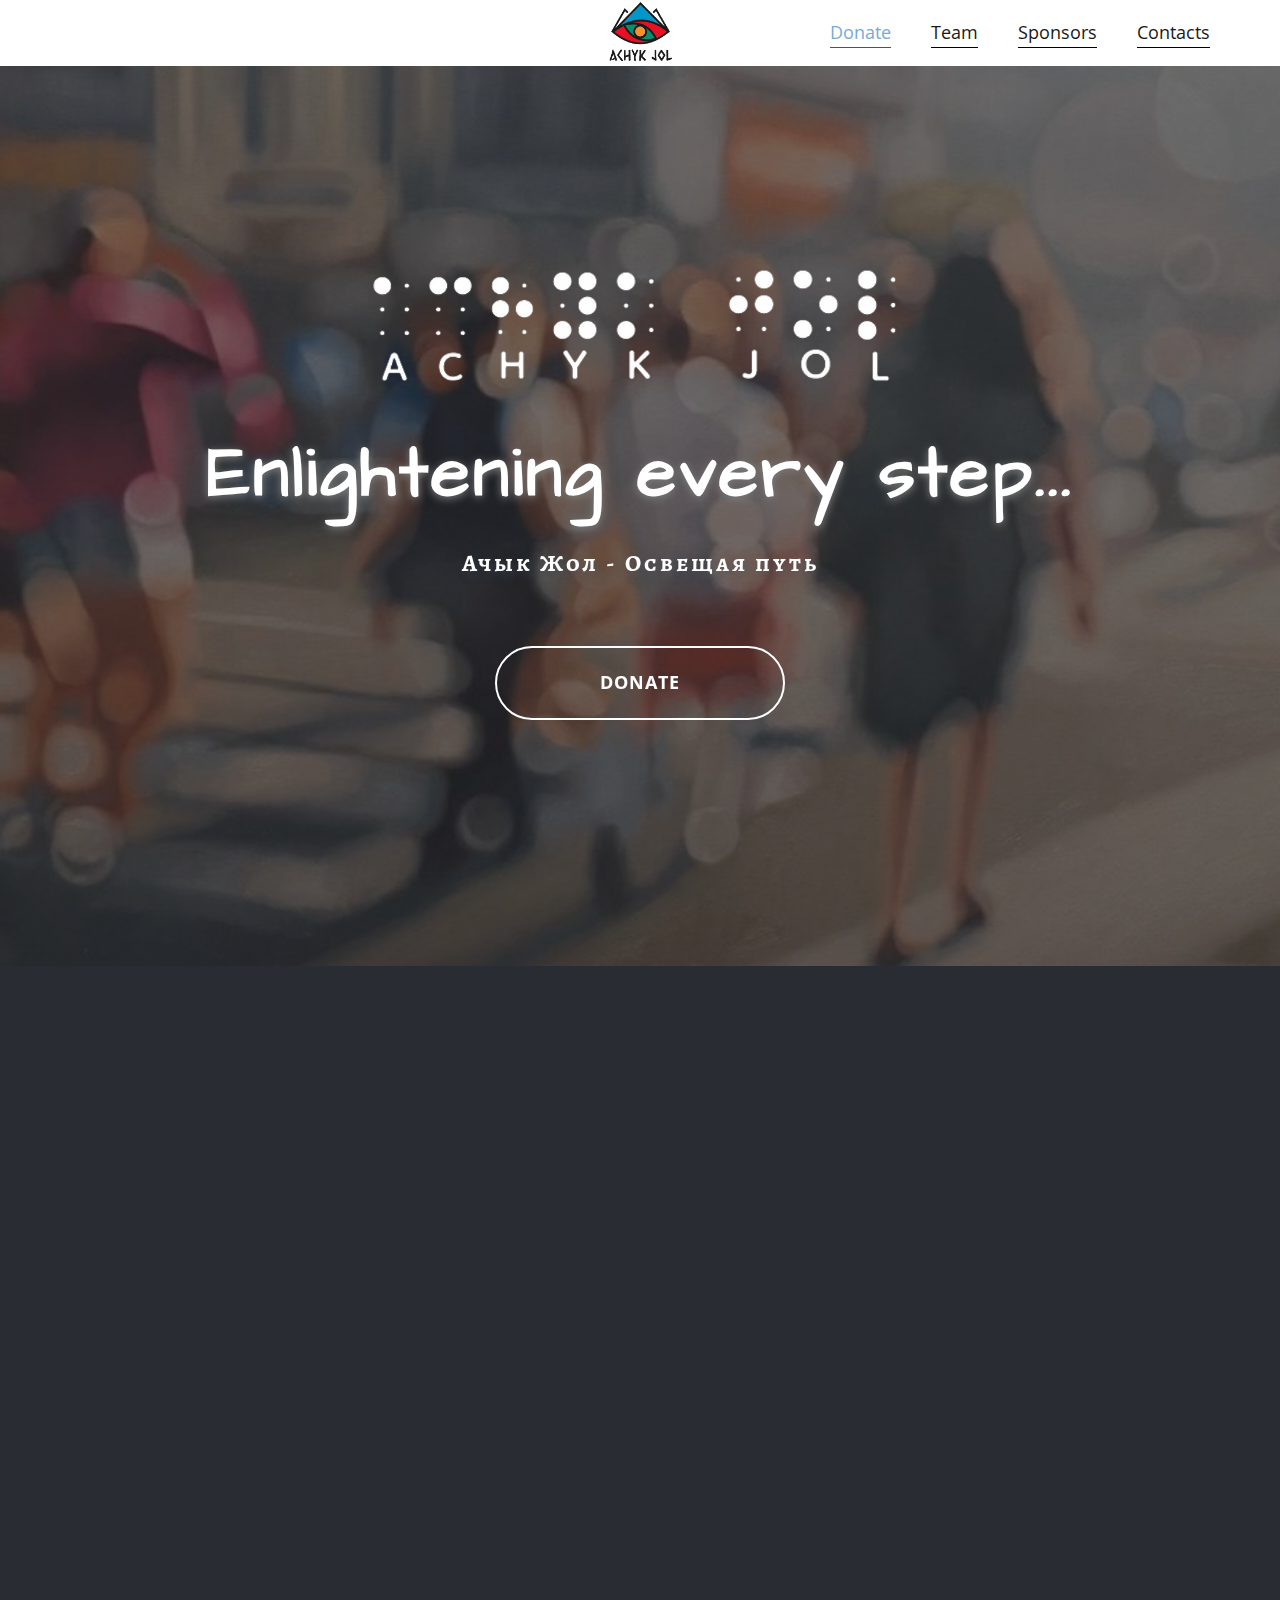
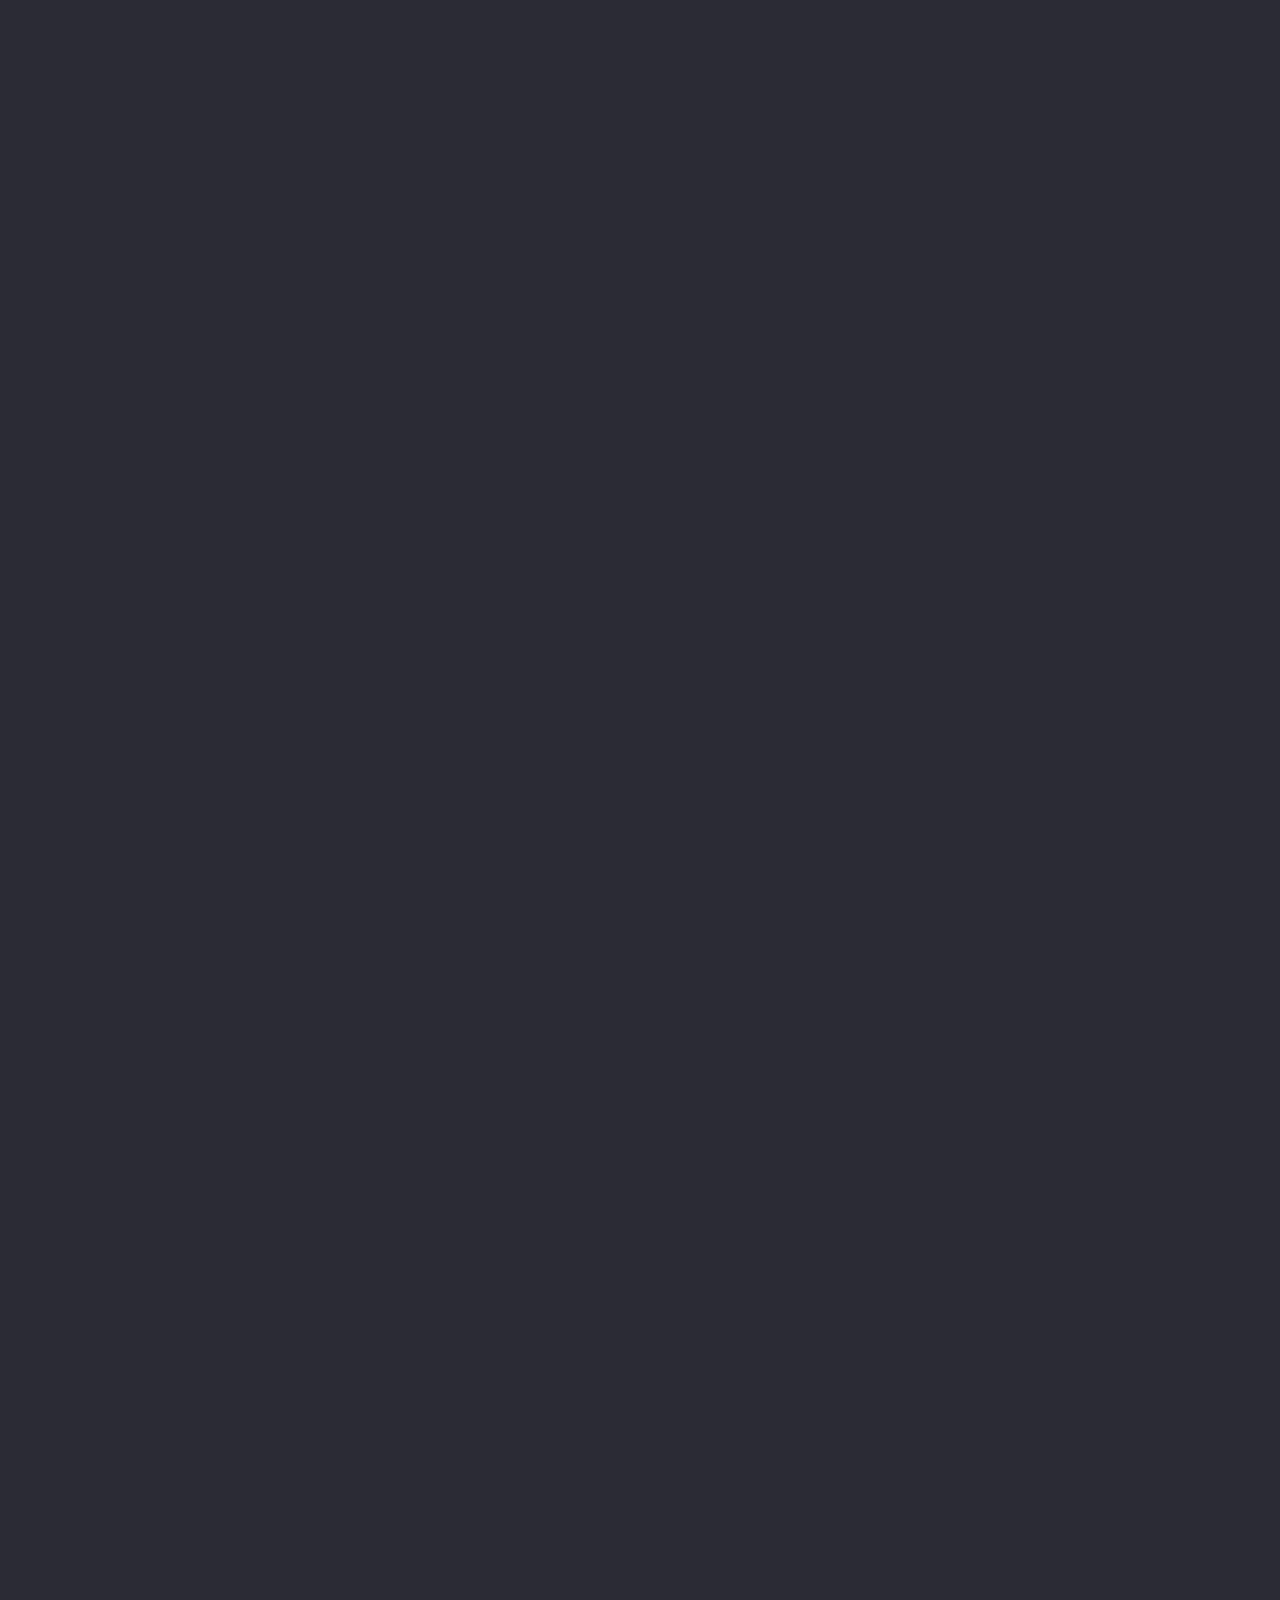
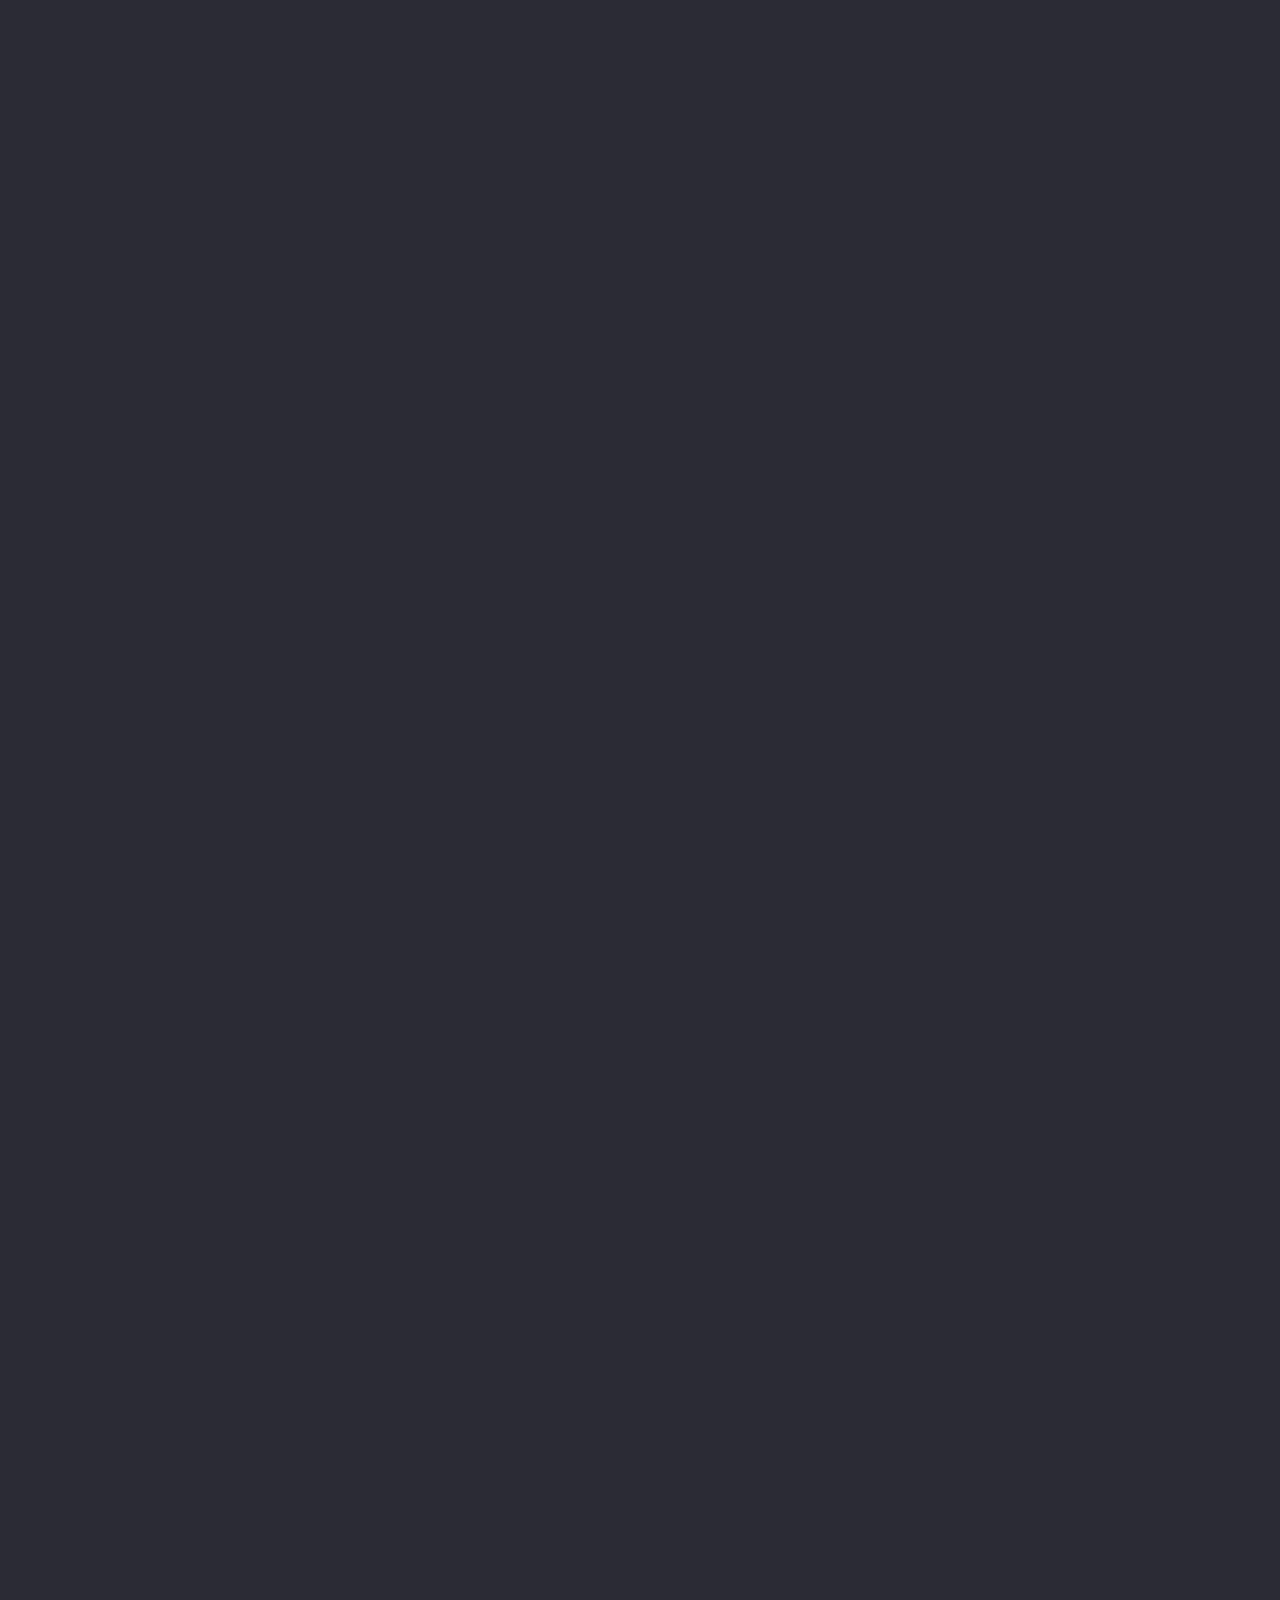
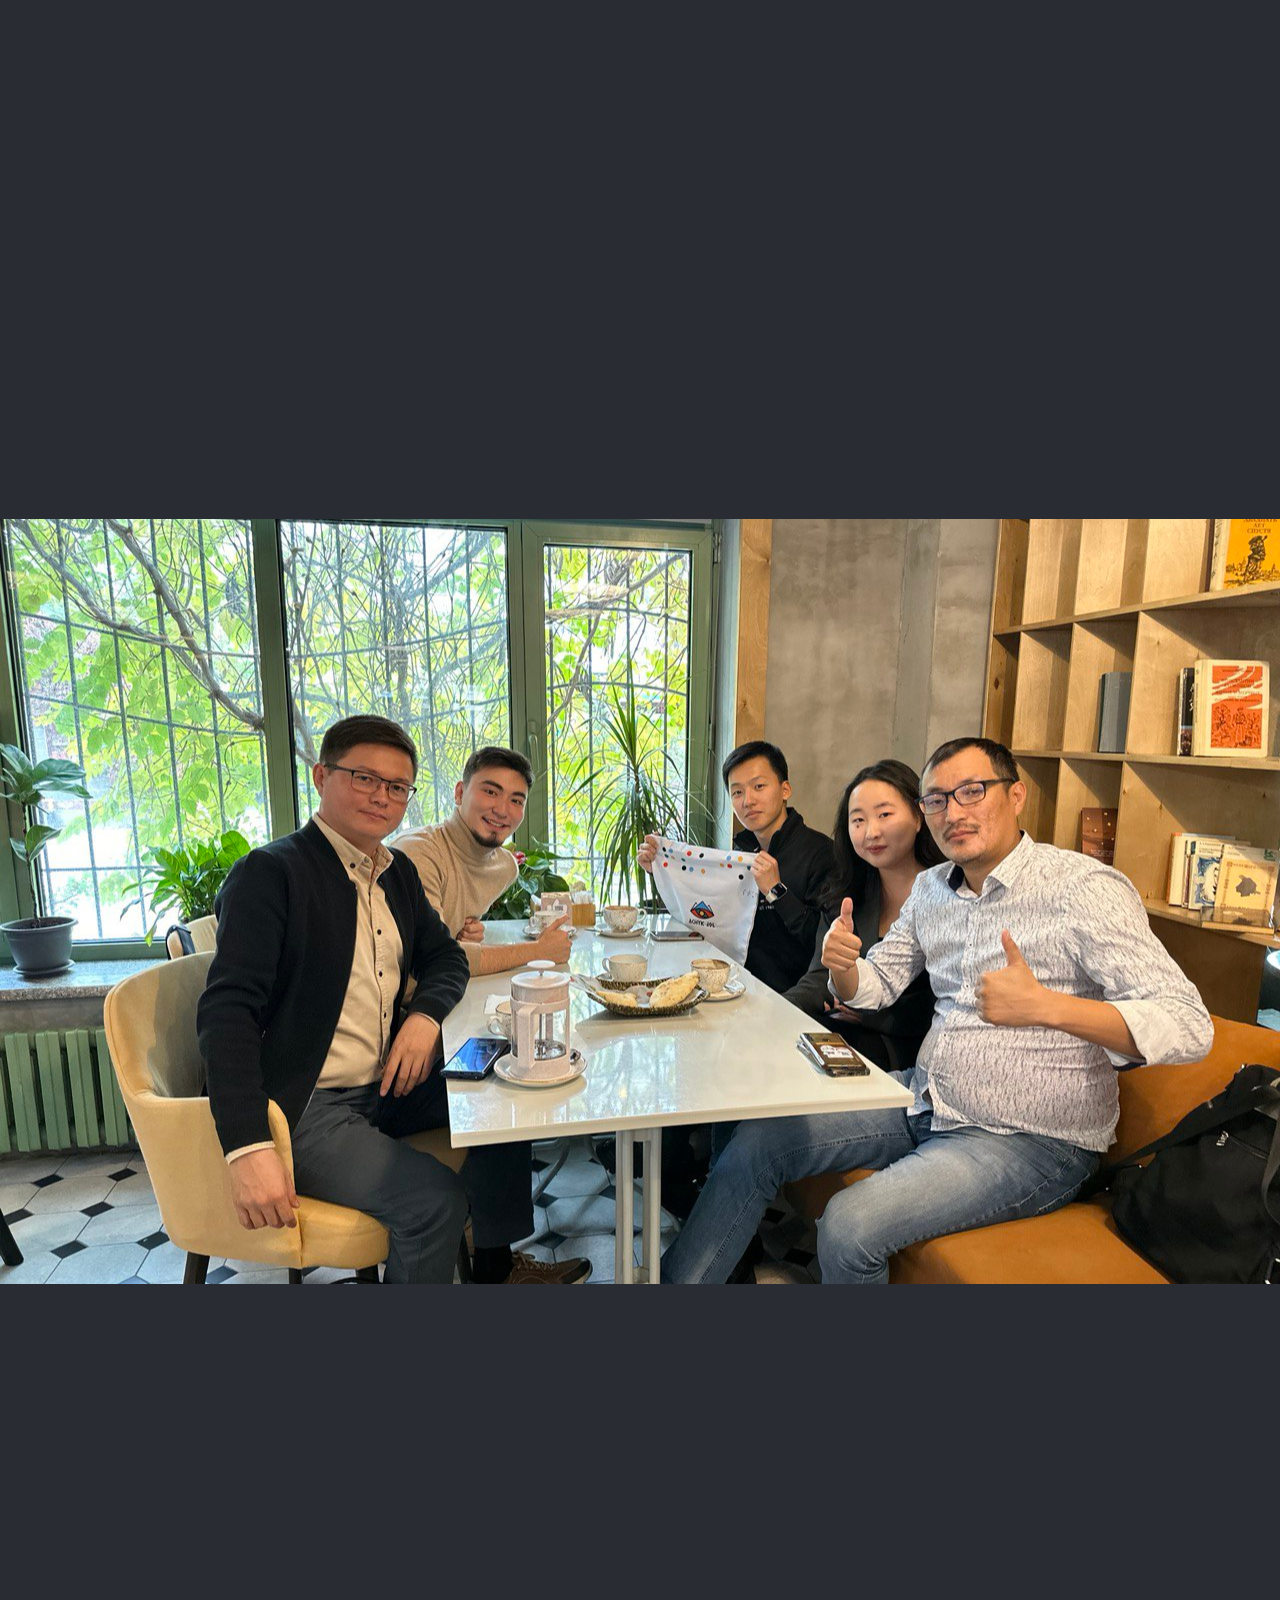
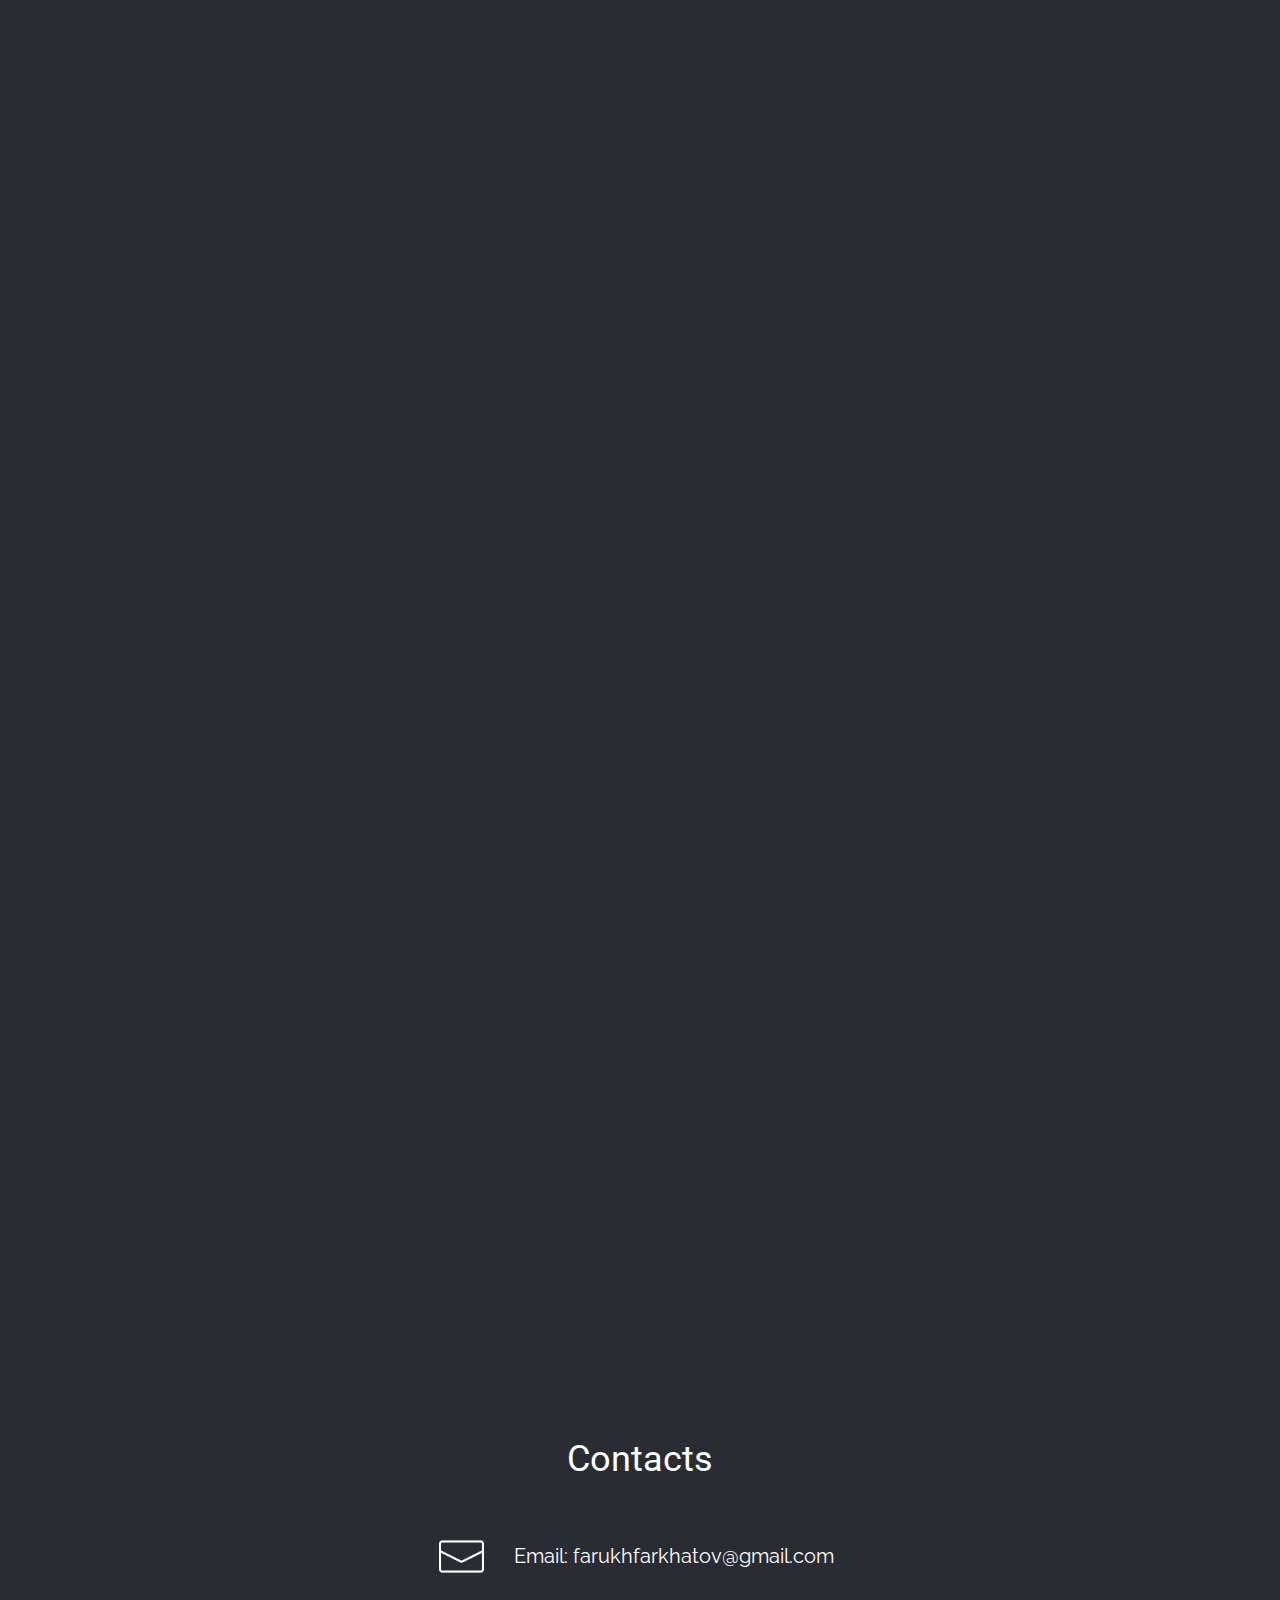
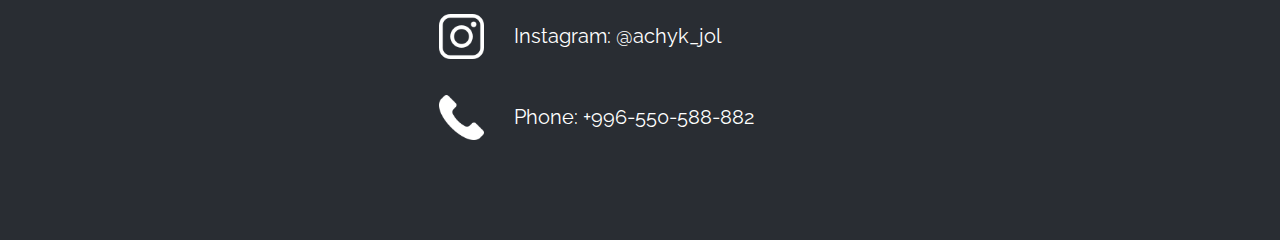
==== commit f630a0ae: "Footer removed" ====
--- a/Главная.html
+++ b/Главная.html
@@ -416,24 +416,6 @@
       </div>
     </section>
     
-    
-    
-    
-    
-    <section class="u-backlink u-clearfix u-grey-80">
-      <a class="u-link" href="https://nicepage.com/website-design" target="_blank">
-        <span>Website Design</span>
-      </a>
-      <p class="u-text">
-        <span>created with</span>
-      </p>
-      <a class="u-link" href="https://nicepage.site" target="_blank">
-        <span>Free Website Builder</span>
-      </a>. 
-    </section><span style="height: 64px; width: 64px; margin-left: 0px; margin-right: auto; margin-top: 0px; right: 20px; bottom: 20px; padding: 20px; background-image: none;" class="u-back-to-top u-icon u-icon-circle u-opacity u-opacity-85 u-white" data-href="#">
-        <svg class="u-svg-link" preserveAspectRatio="xMidYMin slice" viewBox="0 0 551.13 551.13"><use xmlns:xlink="http://www.w3.org/1999/xlink" xlink:href="#svg-1d98"></use></svg>
-        <svg class="u-svg-content" enable-background="new 0 0 551.13 551.13" viewBox="0 0 551.13 551.13" xmlns="http://www.w3.org/2000/svg" id="svg-1d98"><path d="m275.565 189.451 223.897 223.897h51.668l-275.565-275.565-275.565 275.565h51.668z"></path></svg>
-    </span>
   <section class="u-align-center u-black u-clearfix u-container-style u-dialog-block u-opacity u-opacity-70 u-dialog-section-15" id="sec-8dd8">
       <div class="u-container-style u-dialog u-opacity u-opacity-95 u-palette-4-dark-3 u-radius u-shape-round u-dialog-1">
         <div class="u-container-layout u-container-layout-1">
